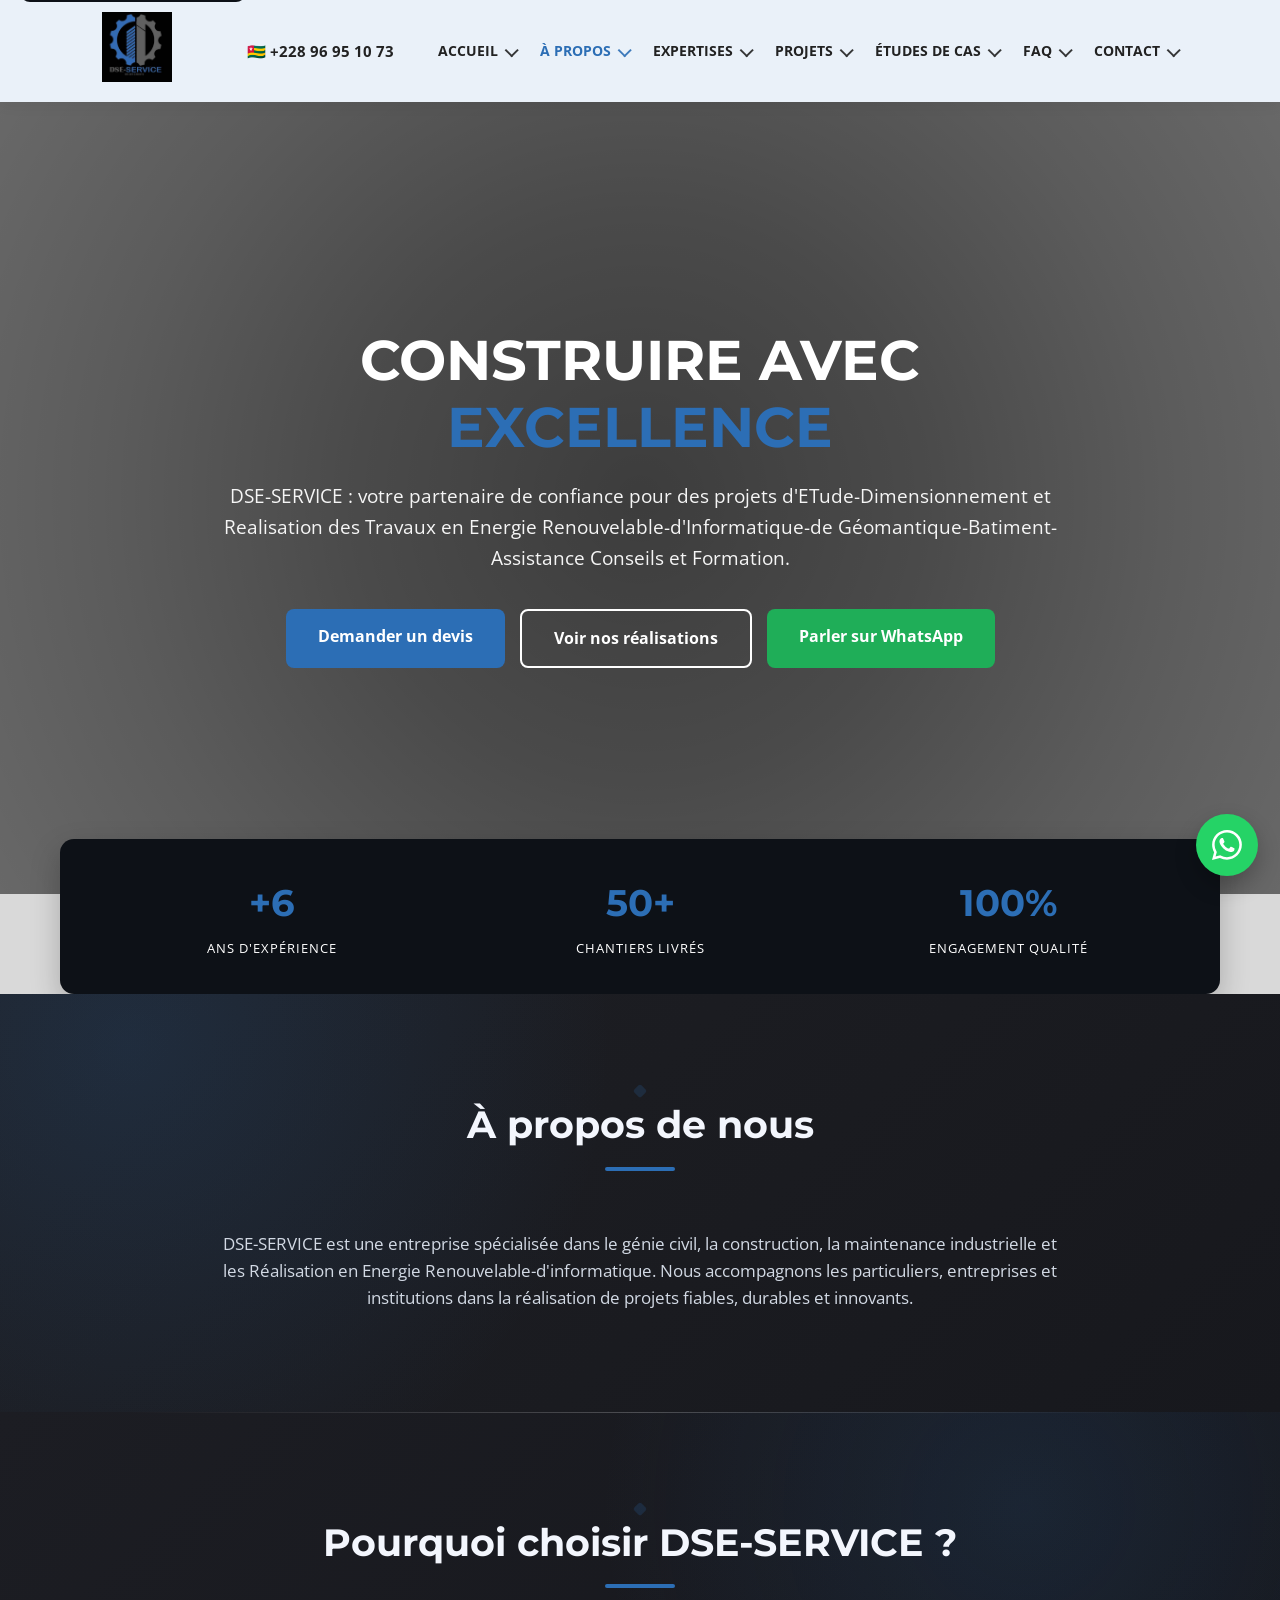
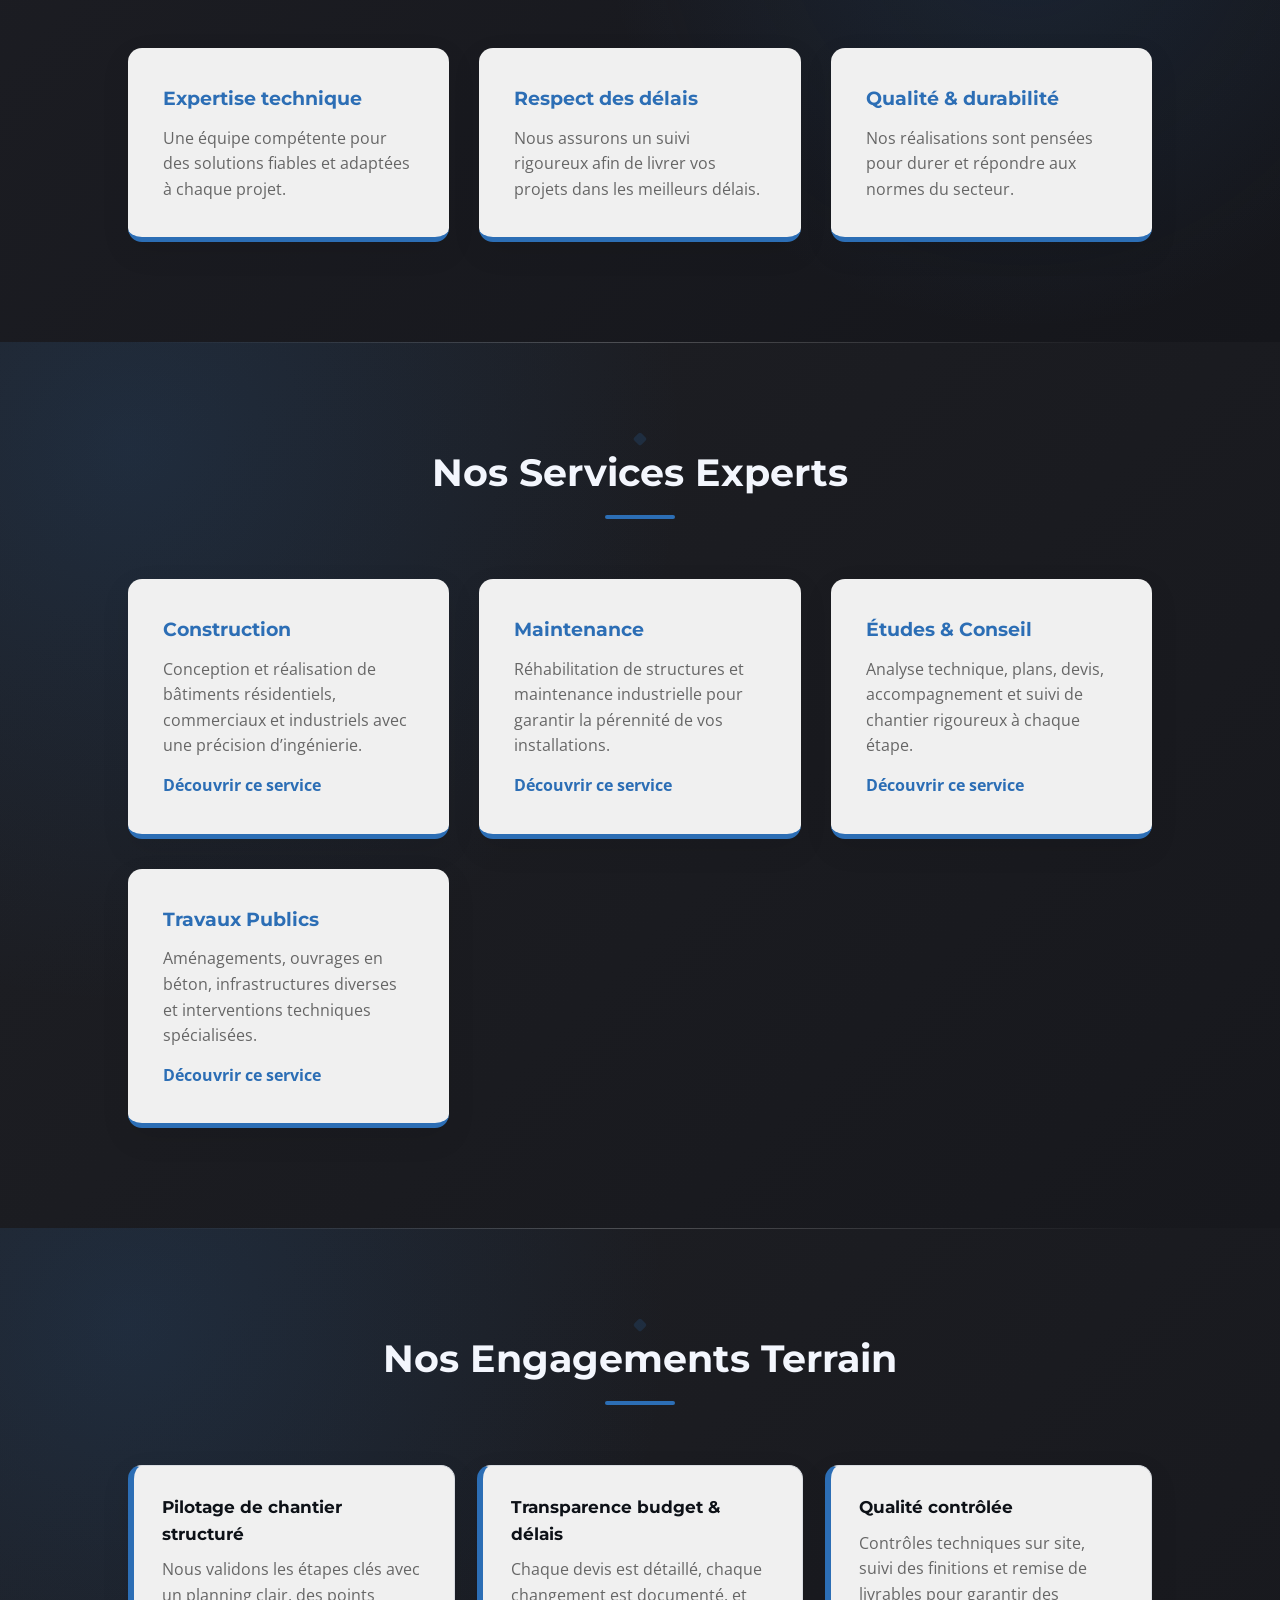
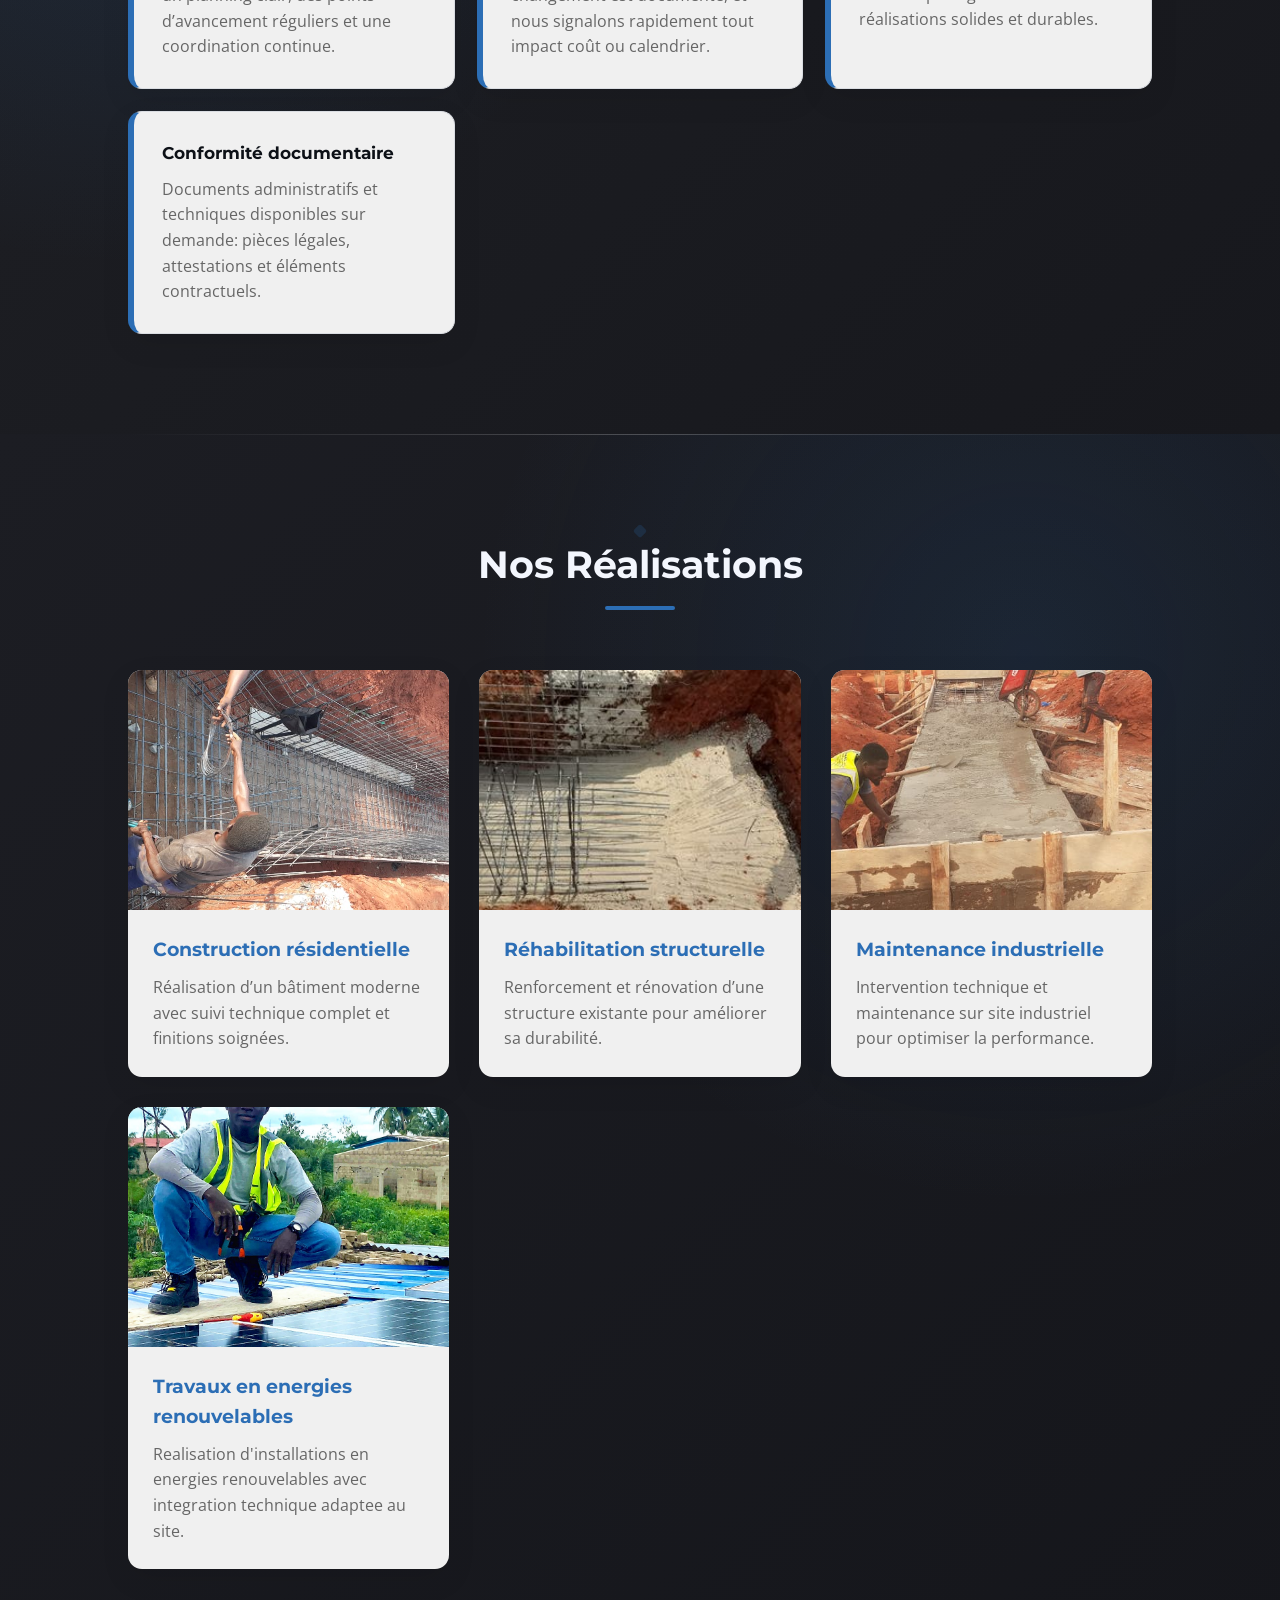
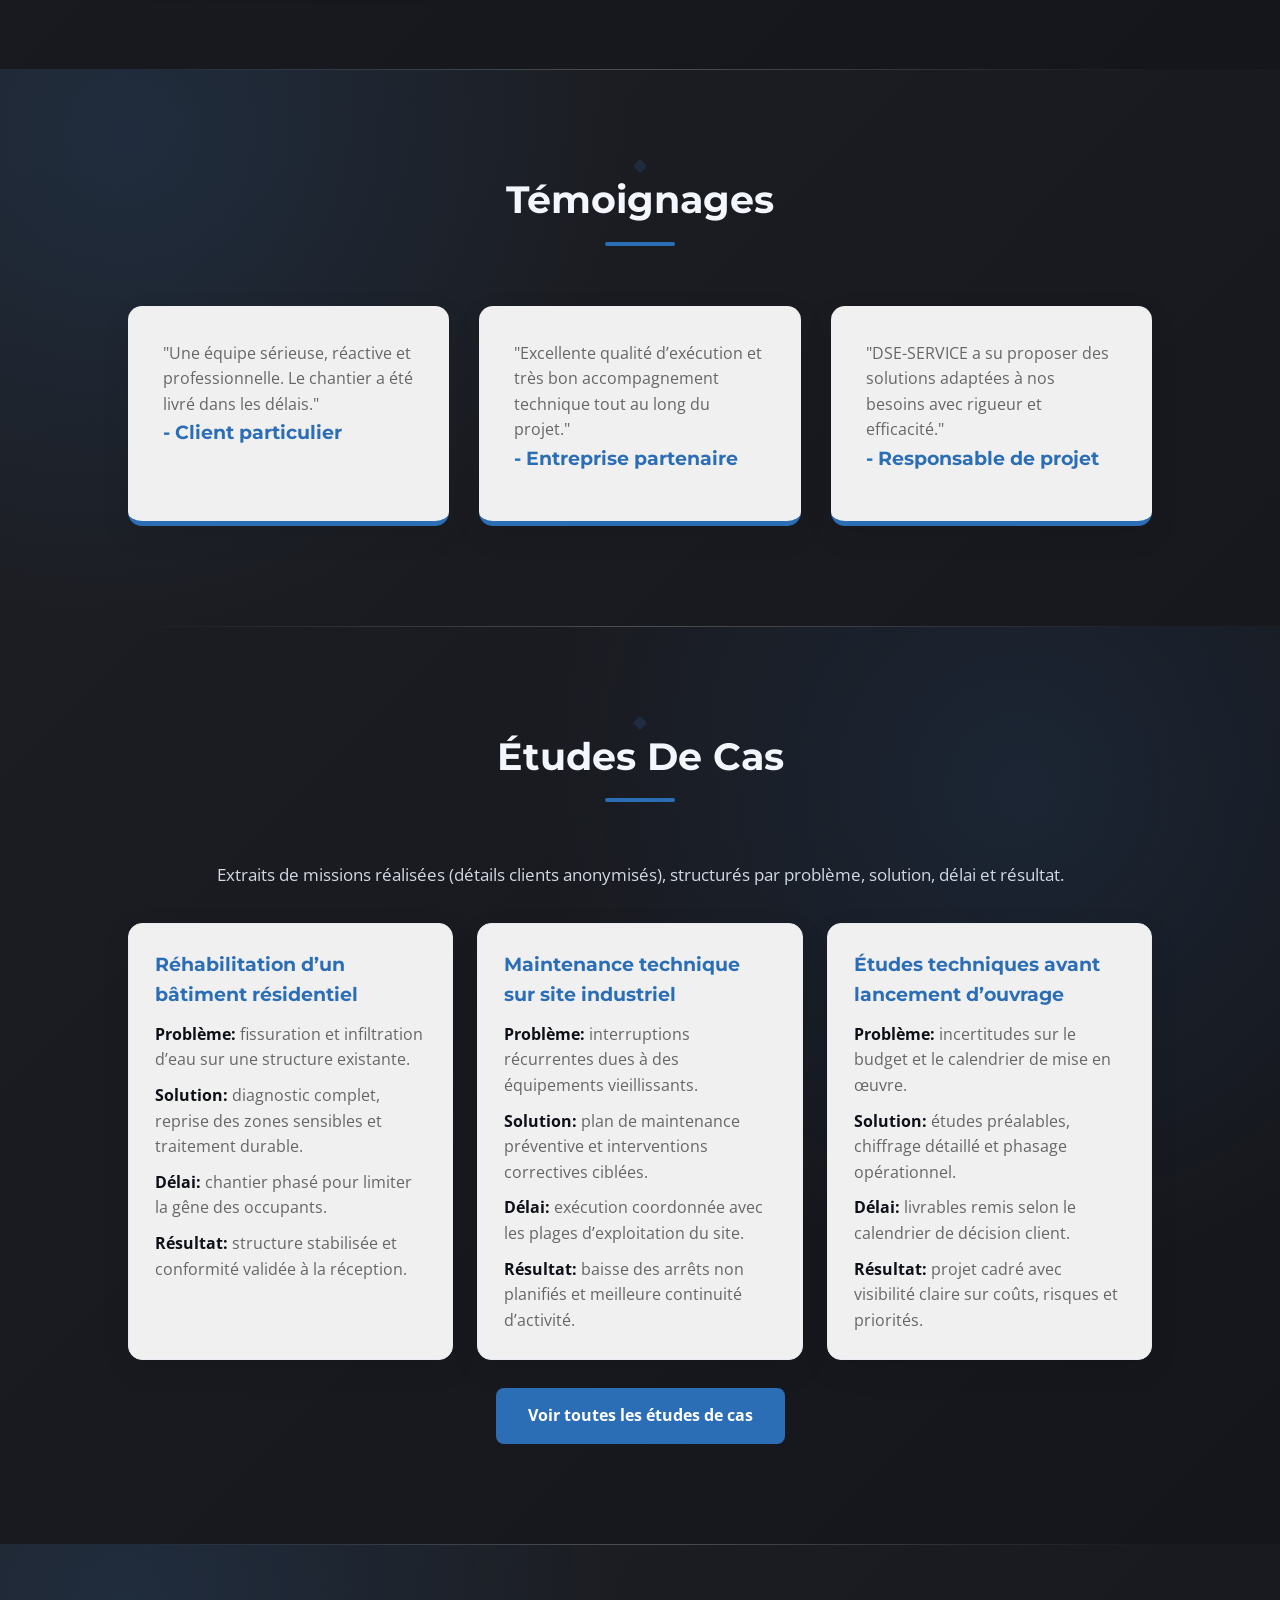
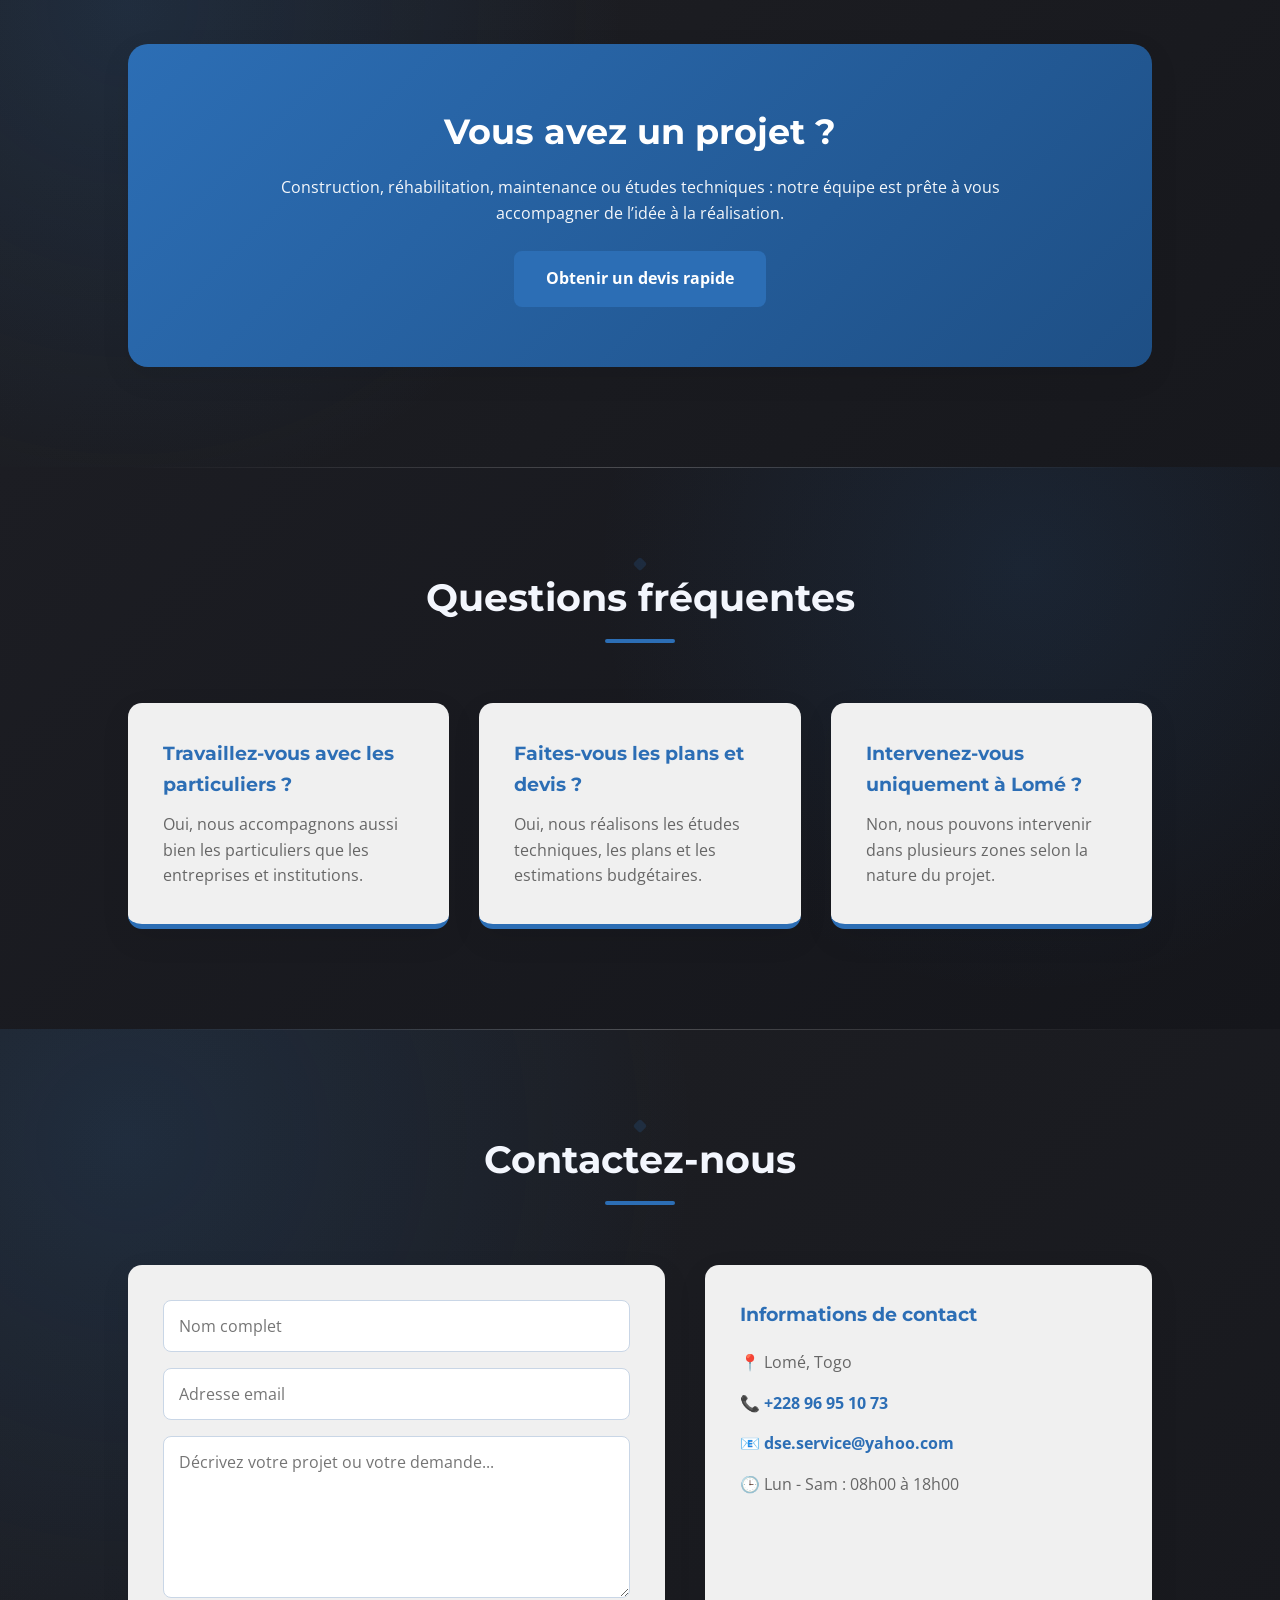
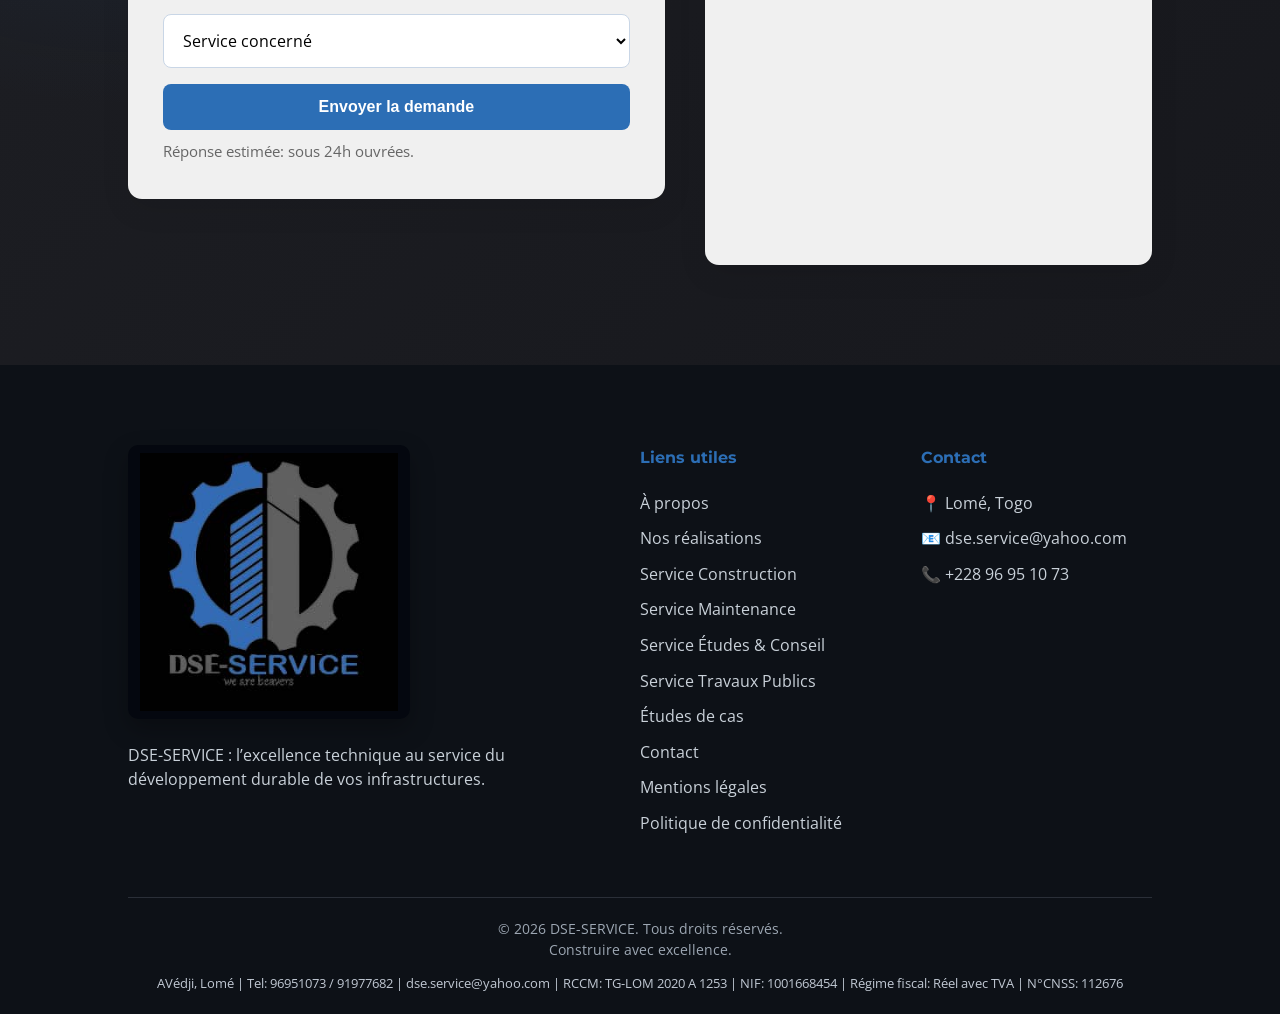
==== index.html @ a47e8629 "Mise à jour du site DSE-SERVICE" ====
<!DOCTYPE html>
<html lang="fr-FR">
<head>
    <meta charset="UTF-8" />
    <meta name="viewport" content="width=device-width, initial-scale=1.0" />
    <meta name="description" content="DSE-SERVICE : spécialiste en génie civil, construction, maintenance industrielle et études techniques au Togo." />
    <meta name="keywords" content="construction Togo, génie civil Lomé, bâtiment Togo, entreprise BTP Lomé, maintenance industrielle Togo, études techniques Togo" />
    <meta name="author" content="DSE-SERVICE" />
    <meta name="theme-color" content="#2c6eb5" />
    <meta name="robots" content="index, follow" />

    <!-- Open Graph -->
    <meta property="og:type" content="website" />
    <meta property="og:title" content="DSE-SERVICE | Construction & Génie Civil" />
    <meta property="og:description" content="DSE-SERVICE : expert en génie civil, construction et maintenance industrielle au Togo." />
    <meta property="og:image" content="https://www.dse-service.com/images/dse-service-og-image.jpg" />
    <meta property="og:url" content="https://www.dse-service.com/" />
    <meta property="og:locale" content="fr_FR" />
    <meta property="og:site_name" content="DSE-SERVICE" />

    <link rel="canonical" href="https://www.dse-service.com/" />
    <title>DSE-SERVICE | Construction & Génie Civil</title>

    <link rel="icon" type="image/png" href="logo.png" />
    <link rel="apple-touch-icon" href="logo.png" />

    <link rel="preconnect" href="https://fonts.googleapis.com" />
    <link rel="preconnect" href="https://fonts.gstatic.com" crossorigin />
    <link href="https://fonts.googleapis.com/css2?family=Montserrat:wght@400;700;800&family=Open+Sans:wght@400;600;700&display=swap" rel="stylesheet" />

    <link rel="stylesheet" href="style.css" />

    <!-- Données structurées SEO -->
    <script type="application/ld+json">
    {
      "@context": "https://schema.org",
      "@type": "LocalBusiness",
      "name": "DSE-SERVICE",
      "image": "https://www.dse-service.com/images/dse-service-og-image.jpg",
      "url": "https://www.dse-service.com/",
      "telephone": "+22896951073",
      "email": "dse.service@yahoo.com",
      "sameAs": [
        "https://wa.me/22896951073",
        "https://www.google.com/maps?q=Lom%C3%A9"
      ],
      "openingHoursSpecification": [
        {
          "@type": "OpeningHoursSpecification",
          "dayOfWeek": ["Monday", "Tuesday", "Wednesday", "Thursday", "Friday", "Saturday"],
          "opens": "08:00",
          "closes": "18:00"
        }
      ],
      "address": {
        "@type": "PostalAddress",
        "streetAddress": "Lomé, Togo",
        "addressLocality": "Lomé",
        "addressCountry": "TG"
      },
      "description": "Entreprise spécialisée en génie civil, construction, maintenance industrielle et études techniques au Togo."
    }
    </script>
    <script type="application/ld+json">
    {
      "@context": "https://schema.org",
      "@type": "FAQPage",
      "mainEntity": [
        {
          "@type": "Question",
          "name": "Travaillez-vous avec les particuliers ?",
          "acceptedAnswer": {
            "@type": "Answer",
            "text": "Oui, nous accompagnons aussi bien les particuliers que les entreprises et institutions."
          }
        },
        {
          "@type": "Question",
          "name": "Faites-vous les plans et devis ?",
          "acceptedAnswer": {
            "@type": "Answer",
            "text": "Oui, nous réalisons les études techniques, les plans et les estimations budgétaires."
          }
        },
        {
          "@type": "Question",
          "name": "Intervenez-vous uniquement à Lomé ?",
          "acceptedAnswer": {
            "@type": "Answer",
            "text": "Non, nous pouvons intervenir dans plusieurs zones selon la nature du projet."
          }
        }
      ]
    }
    </script>
</head>
<body>
<a class="skip-link" href="#contenu-principal">Aller au contenu principal</a>
<div id="page">

    <header id="masthead">
        <div class="logo-container">
            <a href="#accueil" class="logo-link" aria-label="Retour à l'accueil DSE-SERVICE">
                <img src="logo.png" alt="Logo DSE-SERVICE" width="295" height="295" decoding="async" />
            </a>
        </div>

        <div class="header-right">
            <a href="tel:+22896951073" class="header-phone" aria-label="Appeler DSE-SERVICE">
                🇹🇬 +228 96 95 10 73
            </a>

            <button class="menu-toggle" aria-label="Ouvrir le menu" aria-haspopup="true" aria-expanded="false" aria-controls="main-navigation">☰</button>

            <nav id="main-navigation" class="main-navigation" aria-label="Navigation principale">
                <a href="#accueil">Accueil</a>
                <a href="#apropos">À propos</a>
                <a href="#expertises">Expertises</a>
                <a href="#projets">Projets</a>
                <a href="#etudes-cas">Études de cas</a>
                <a href="#faq">FAQ</a>
                <a href="#contact">Contact</a>
            </nav>
        </div>
    </header>

    <main id="contenu-principal">
        <section class="hero" id="accueil">
            <div class="hero-content fade-in">
                <h1>Construire avec <span>excellence</span></h1>
                <p>
                    DSE-SERVICE : votre partenaire de confiance pour des projets d'ETude-Dimensionnement et Realisation des Travaux
                    en Energie Renouvelable-d'Informatique-de Géomantique-Batiment-Assistance Conseils et Formation.
                    
                </p>

                <div class="hero-buttons">
                    <a href="#contact" class="btn-cta">Demander un devis</a>
                    <a href="#projets" class="btn-cta btn-secondary">Voir nos réalisations</a>
                    <a href="https://wa.me/22896951073?text=Bonjour%20DSE-SERVICE%2C%20je%20souhaite%20demander%20un%20devis%20pour%20mon%20projet." class="btn-cta btn-cta-whatsapp" target="_blank" rel="noopener noreferrer">Parler sur WhatsApp</a>
                </div>
            </div>
        </section>

        <div class="stats-bar fade-in">
            <div class="stat-item">
                <h3>+6</h3>
                <p>Ans d'expérience</p>
            </div>
            <div class="stat-item">
                <h3>50+</h3>
                <p>Chantiers livrés</p>
            </div>
            <div class="stat-item">
                <h3>100%</h3>
                <p>Engagement qualité</p>
            </div>
        </div>

        <section class="section-padding fade-in" id="apropos">
            <div class="section-title">
                <h2>À propos de nous</h2>
            </div>
            <p class="section-subtext">
                DSE-SERVICE est une entreprise spécialisée dans le génie civil,
                la construction, la maintenance industrielle et les Réalisation en Energie Renouvelable-d'informatique.
                Nous accompagnons les particuliers, entreprises et institutions dans la
                réalisation de projets fiables, durables et innovants.
            </p>
        </section>

        <section class="section-padding bg-light fade-in" id="pourquoi-nous">
            <div class="section-title">
                <h2>Pourquoi choisir DSE-SERVICE ?</h2>
            </div>

            <div class="services-grid">
                <div class="service-card">
                    <h3>Expertise technique</h3>
                    <p>Une équipe compétente pour des solutions fiables et adaptées à chaque projet.</p>
                </div>

                <div class="service-card">
                    <h3>Respect des délais</h3>
                    <p>Nous assurons un suivi rigoureux afin de livrer vos projets dans les meilleurs délais.</p>
                </div>

                <div class="service-card">
                    <h3>Qualité & durabilité</h3>
                    <p>Nos réalisations sont pensées pour durer et répondre aux normes du secteur.</p>
                </div>
            </div>
        </section>

        <section class="section-padding fade-in" id="expertises">
            <div class="section-title">
                <h2>Nos Services Experts</h2>
            </div>

            <div class="services-grid">
                <div class="service-card">
                    <h3>Construction</h3>
                    <p>Conception et réalisation de bâtiments résidentiels, commerciaux et industriels avec une précision d’ingénierie.</p>
                    <a href="service-construction.html" class="service-link">Découvrir ce service</a>
                </div>

                <div class="service-card">
                    <h3>Maintenance</h3>
                    <p>Réhabilitation de structures et maintenance industrielle pour garantir la pérennité de vos installations.</p>
                    <a href="service-maintenance.html" class="service-link">Découvrir ce service</a>
                </div>

                <div class="service-card">
                    <h3>Études & Conseil</h3>
                    <p>Analyse technique, plans, devis, accompagnement et suivi de chantier rigoureux à chaque étape.</p>
                    <a href="service-etudes-conseil.html" class="service-link">Découvrir ce service</a>
                </div>

                <div class="service-card">
                    <h3>Travaux Publics</h3>
                    <p>Aménagements, ouvrages en béton, infrastructures diverses et interventions techniques spécialisées.</p>
                    <a href="service-travaux-publics.html" class="service-link">Découvrir ce service</a>
                </div>
            </div>
        </section>

        <section class="section-padding fade-in" id="engagements">
            <div class="section-title">
                <h2>Nos Engagements Terrain</h2>
            </div>

            <div class="trust-grid">
                <article class="trust-item">
                    <h3>Pilotage de chantier structuré</h3>
                    <p>Nous validons les étapes clés avec un planning clair, des points d’avancement réguliers et une coordination continue.</p>
                </article>

                <article class="trust-item">
                    <h3>Transparence budget & délais</h3>
                    <p>Chaque devis est détaillé, chaque changement est documenté, et nous signalons rapidement tout impact coût ou calendrier.</p>
                </article>

                <article class="trust-item">
                    <h3>Qualité contrôlée</h3>
                    <p>Contrôles techniques sur site, suivi des finitions et remise de livrables pour garantir des réalisations solides et durables.</p>
                </article>

                <article class="trust-item">
                    <h3>Conformité documentaire</h3>
                    <p>Documents administratifs et techniques disponibles sur demande: pièces légales, attestations et éléments contractuels.</p>
                </article>
            </div>
        </section>

        <section class="section-padding bg-light fade-in" id="projets">
            <div class="section-title">
                <h2>Nos Réalisations</h2>
            </div>

            <div class="projets-grid">
                <div class="project-card">
                    <img src="images/projet1-320.jpg" srcset="images/projet1-320.jpg 320w, images/projet1-477.jpg 477w" sizes="(max-width: 768px) 94vw, (max-width: 1200px) 45vw, 360px" alt="Projet de construction résidentielle" loading="lazy" decoding="async" width="477" height="1032" />
                    <div class="project-content">
                        <h3>Construction résidentielle</h3>
                        <p>Réalisation d’un bâtiment moderne avec suivi technique complet et finitions soignées.</p>
                    </div>
                </div>

                <div class="project-card">
                    <img src="images/projet2-480.jpg" srcset="images/projet2-480.jpg 480w, images/projet2-960.jpg 960w, images/projet2.jpg 1032w" sizes="(max-width: 768px) 94vw, (max-width: 1200px) 45vw, 360px" alt="Projet de réhabilitation structurelle" loading="lazy" decoding="async" width="1032" height="477" />
                    <div class="project-content">
                        <h3>Réhabilitation structurelle</h3>
                        <p>Renforcement et rénovation d’une structure existante pour améliorer sa durabilité.</p>
                    </div>
                </div>

                <div class="project-card">
                    <img src="images/projet3-320.jpg" srcset="images/projet3-320.jpg 320w, images/projet3-477.jpg 477w" sizes="(max-width: 768px) 94vw, (max-width: 1200px) 45vw, 360px" alt="Projet de maintenance industrielle" loading="lazy" decoding="async" width="477" height="1032" />
                    <div class="project-content">
                        <h3>Maintenance industrielle</h3>
                        <p>Intervention technique et maintenance sur site industriel pour optimiser la performance.</p>
                    </div>
                </div>

                <div class="project-card">
                    <img src="images/projet4.jpg" alt="Projet de travaux en energies renouvelables" loading="lazy" decoding="async" />
                    <div class="project-content">
                        <h3>Travaux en energies renouvelables</h3>
                        <p>Realisation d'installations en energies renouvelables avec integration technique adaptee au site.</p>
                    </div>
                </div>
            </div>
        </section>

        <section class="section-padding fade-in" id="temoignages">
            <div class="section-title">
                <h2>Témoignages</h2>
            </div>

            <div class="testimonials-grid">
                <div class="service-card">
                    <p>"Une équipe sérieuse, réactive et professionnelle. Le chantier a été livré dans les délais."</p>
                    <h3>- Client particulier</h3>
                </div>

                <div class="service-card">
                    <p>"Excellente qualité d’exécution et très bon accompagnement technique tout au long du projet."</p>
                    <h3>- Entreprise partenaire</h3>
                </div>

                <div class="service-card">
                    <p>"DSE-SERVICE a su proposer des solutions adaptées à nos besoins avec rigueur et efficacité."</p>
                    <h3>- Responsable de projet</h3>
                </div>
            </div>
        </section>

        <section class="section-padding bg-light fade-in" id="etudes-cas">
            <div class="section-title">
                <h2>Études De Cas</h2>
            </div>
            <p class="section-subtext">
                Extraits de missions réalisées (détails clients anonymisés), structurés par problème, solution, délai et résultat.
            </p>

            <div class="proof-grid" style="margin-top:34px;">
                <article class="proof-card">
                    <h3>Réhabilitation d’un bâtiment résidentiel</h3>
                    <div class="proof-meta">
                        <p><strong>Problème:</strong> fissuration et infiltration d’eau sur une structure existante.</p>
                        <p><strong>Solution:</strong> diagnostic complet, reprise des zones sensibles et traitement durable.</p>
                        <p><strong>Délai:</strong> chantier phasé pour limiter la gêne des occupants.</p>
                        <p><strong>Résultat:</strong> structure stabilisée et conformité validée à la réception.</p>
                    </div>
                </article>

                <article class="proof-card">
                    <h3>Maintenance technique sur site industriel</h3>
                    <div class="proof-meta">
                        <p><strong>Problème:</strong> interruptions récurrentes dues à des équipements vieillissants.</p>
                        <p><strong>Solution:</strong> plan de maintenance préventive et interventions correctives ciblées.</p>
                        <p><strong>Délai:</strong> exécution coordonnée avec les plages d’exploitation du site.</p>
                        <p><strong>Résultat:</strong> baisse des arrêts non planifiés et meilleure continuité d’activité.</p>
                    </div>
                </article>

                <article class="proof-card">
                    <h3>Études techniques avant lancement d’ouvrage</h3>
                    <div class="proof-meta">
                        <p><strong>Problème:</strong> incertitudes sur le budget et le calendrier de mise en œuvre.</p>
                        <p><strong>Solution:</strong> études préalables, chiffrage détaillé et phasage opérationnel.</p>
                        <p><strong>Délai:</strong> livrables remis selon le calendrier de décision client.</p>
                        <p><strong>Résultat:</strong> projet cadré avec visibilité claire sur coûts, risques et priorités.</p>
                    </div>
                </article>
            </div>

            <p style="text-align:center;margin-top:28px;">
                <a href="etudes-de-cas.html" class="btn-cta">Voir toutes les études de cas</a>
            </p>
        </section>

        <section class="section-padding fade-in">
            <div class="cta-band">
                <h2>Vous avez un projet ?</h2>
                <p>
                    Construction, réhabilitation, maintenance ou études techniques :
                    notre équipe est prête à vous accompagner de l’idée à la réalisation.
                </p>
                <a href="#contact" class="btn-cta">Obtenir un devis rapide</a>
            </div>
        </section>

        <section class="section-padding bg-light fade-in" id="faq">
            <div class="section-title">
                <h2>Questions fréquentes</h2>
            </div>

            <div class="faq-grid">
                <div class="service-card">
                    <h3>Travaillez-vous avec les particuliers ?</h3>
                    <p>Oui, nous accompagnons aussi bien les particuliers que les entreprises et institutions.</p>
                </div>

                <div class="service-card">
                    <h3>Faites-vous les plans et devis ?</h3>
                    <p>Oui, nous réalisons les études techniques, les plans et les estimations budgétaires.</p>
                </div>

                <div class="service-card">
                    <h3>Intervenez-vous uniquement à Lomé ?</h3>
                    <p>Non, nous pouvons intervenir dans plusieurs zones selon la nature du projet.</p>
                </div>
            </div>
        </section>

        <section class="section-padding fade-in" id="contact">
            <div class="section-title">
                <h2>Contactez-nous</h2>
            </div>

            <div class="contact-wrapper">
                <form class="contact-form" action="https://formspree.io/f/mqegovqg" method="POST" id="contact-form">
                    <label for="name" class="sr-only">Nom complet</label>
                    <input id="name" name="name" type="text" placeholder="Nom complet" autocomplete="name" aria-describedby="form-error form-status" required />
                    <label for="email" class="sr-only">Adresse email</label>
                    <input id="email" name="email" type="email" placeholder="Adresse email" autocomplete="email" aria-describedby="form-error form-status" required />
                    <label for="message" class="sr-only">Décrivez votre projet</label>
                    <textarea id="message" name="message" rows="6" placeholder="Décrivez votre projet ou votre demande..." aria-describedby="form-error form-status" required></textarea>
                    <label for="service" class="sr-only">Service concerné</label>
                    <select id="service" name="service" aria-describedby="form-error form-status" required>
                        <option value="" selected disabled>Service concerné</option>
                        <option value="construction">Construction</option>
                        <option value="maintenance">Maintenance</option>
                        <option value="etudes-conseil">Études & Conseil</option>
                        <option value="travaux-publics">Travaux Publics</option>
                        <option value="autre">Autre</option>
                    </select>

                    <input type="hidden" name="_subject" value="Nouvelle demande depuis DSE-SERVICE" />
                    <input type="hidden" name="_next" value="https://www.dse-service.com/merci.html" />
                    <input type="hidden" name="lead_source" value="website-dse-service" />
                    <input id="website" name="website" type="text" placeholder="Votre site web" class="hidden" autocomplete="off" />

                    <p id="form-error" class="contact-feedback is-error" role="alert" hidden>
                        Veuillez remplir correctement tous les champs.
                    </p>
                    <p id="form-status" class="contact-feedback is-success" role="status" aria-live="polite" hidden></p>

                    <button type="submit" id="contact-submit">Envoyer la demande</button>
                    <p class="form-note">Réponse estimée: sous 24h ouvrées.</p>
                </form>

                <div class="contact-info-box">
                    <h3>Informations de contact</h3>
                    <p>📍 Lomé, Togo</p>
                    <p>📞 <a href="tel:+22896951073">+228 96 95 10 73</a></p>
                    <p>📧 <a href="mailto:dse.service@yahoo.com">dse.service@yahoo.com</a></p>
                    <p>🕒 Lun - Sam : 08h00 à 18h00</p>

                    <div class="map-box">
                        <iframe
                            id="contact-map"
                            src="https://www.google.com/maps?q=Lomé&output=embed"
                            width="100%"
                            height="300"
                            title="Carte de localisation de DSE-SERVICE à Lomé"
                            style="border:0;"
                            loading="lazy"
                            allowfullscreen=""
                            referrerpolicy="no-referrer-when-downgrade">
                        </iframe>
                    </div>
                </div>
            </div>
        </section>

        <a href="#accueil" class="back-to-top" aria-label="Retour en haut" aria-hidden="true">↑</a>

        <a href="https://wa.me/22896951073?text=Bonjour%20DSE-SERVICE%2C%20je%20souhaite%20demander%20un%20devis%20pour%20mon%20projet." class="whatsapp" target="_blank" rel="noopener noreferrer" aria-label="Contact WhatsApp">
            <img src="images/whatsapp-icon.svg" alt="WhatsApp" width="35" height="35" loading="lazy" decoding="async" />
        </a>
    </main>

    <footer id="colophon">
        <div class="footer-content">
            <div class="footer-logo">
                <img src="logo.png" alt="Logo DSE-SERVICE" width="295" height="295" loading="lazy" decoding="async" />
                <p>DSE-SERVICE : l’excellence technique au service du développement durable de vos infrastructures.</p>
            </div>

            <div class="footer-nav">
                <h4>Liens utiles</h4>
                <a href="#apropos">À propos</a>
                <a href="#projets">Nos réalisations</a>
                <a href="service-construction.html">Service Construction</a>
                <a href="service-maintenance.html">Service Maintenance</a>
                <a href="service-etudes-conseil.html">Service Études & Conseil</a>
                <a href="service-travaux-publics.html">Service Travaux Publics</a>
                <a href="etudes-de-cas.html">Études de cas</a>
                <a href="#contact">Contact</a>
                <a href="mentions-legales.html">Mentions légales</a>
                <a href="politique-confidentialite.html">Politique de confidentialité</a>
            </div>

            <div class="footer-contact">
                <h4>Contact</h4>
                <p>📍 Lomé, Togo</p>
                <p>📧 dse.service@yahoo.com</p>
                <p>📞 +228 96 95 10 73</p>
            </div>
        </div>

        <div class="footer-bottom">
            <p>&copy; 2026 DSE-SERVICE. Tous droits réservés. <br>Construire avec excellence.</p>
            <p class="footer-regulatory">
                AVédji, Lomé | Tel: 96951073 / 91977682 | dse.service@yahoo.com | RCCM: TG-LOM 2020 A 1253 | NIF: 1001668454 | Régime fiscal: Réel avec TVA | N°CNSS: 112676
            </p>
        </div>
    </footer>
</div>

<script src="analytics-config.js"></script>
<script src="script.js"></script>
</body>
</html>
---- style.css ----
:root {
    --primary-blue: #2c6eb5;
    --logo-grey: #6d6e71;
    --dark-bg: #0d1117;
    --light-bg: #f8f9fa;
    --surface-bg: #1e1f24;
    --surface-bg-alt: #17181d;
    --surface-card: #f0f0f0;
    --surface-line: rgba(255, 255, 255, 0.06);
    --surface-accent: rgba(44, 110, 181, 0.18);
    --section-heading: #f3f6fd;
    --section-text: #d2d9e4;
    --white: #ffffff;
    --text-dark: #222;
    --text-light: #666;
    --shadow: 0 10px 30px rgba(0,0,0,0.08);
    --radius: 14px;
    --transition: all 0.3s ease-in-out;
}

* {
    margin: 0;
    padding: 0;
    box-sizing: border-box;
}

html {
    scroll-behavior: smooth;
}

body {
    font-family: 'Open Sans', sans-serif;
    line-height: 1.6;
    color: var(--text-dark);
    background: #d9d9d9;
}

.skip-link {
    position: absolute;
    top: -48px;
    left: 20px;
    background: var(--dark-bg);
    color: var(--white);
    padding: 12px 16px;
    border-radius: 10px;
    z-index: 2000;
    transition: top 0.2s ease;
}

.skip-link:focus {
    top: 20px;
}

h1, h2, h3, h4 {
    font-family: 'Montserrat', sans-serif;
    font-weight: 700;
}

img {
    max-width: 100%;
    display: block;
}

a {
    text-decoration: none;
}

.hidden {
    display: none;
}

#page {
    display: flex;
    flex-direction: column;
}

a:focus,
button:focus,
input:focus,
textarea:focus {
    outline: 3px solid var(--primary-blue);
    outline-offset: 2px;
}

a:focus:not(:focus-visible),
button:focus:not(:focus-visible),
input:focus:not(:focus-visible),
textarea:focus:not(:focus-visible) {
    outline: none;
}

.sr-only {
    position: absolute;
    width: 1px;
    height: 1px;
    padding: 0;
    margin: -1px;
    overflow: hidden;
    clip: rect(0, 0, 0, 0);
    white-space: nowrap;
    border: 0;
}

/* HEADER */
#masthead {
    background: rgba(235, 242, 250, 0.96);
    backdrop-filter: blur(10px);
    padding: 12px 8%;
    display: flex;
    justify-content: space-between;
    align-items: center;
    position: sticky;
    top: 0;
    z-index: 1000;
    box-shadow: 0 2px 15px rgba(0,0,0,0.06);
}

.logo-container img {
    height: 70px;
    width: auto;
}

.logo-link {
    display: inline-block;
}

.header-right {
    display: flex;
    align-items: center;
    gap: 20px;
}

.header-phone {
    color: var(--text-dark);
    font-weight: 700;
    font-size: 0.95rem;
}

.main-navigation {
    display: flex;
    align-items: center;
}

.main-navigation a {
    color: var(--text-dark);
    margin-left: 24px;
    font-weight: 700;
    font-size: 0.85rem;
    text-transform: uppercase;
    transition: var(--transition);
    display: inline-flex;
    align-items: center;
    gap: 8px;
}

.main-navigation a::after {
    content: '';
    width: 8px;
    height: 8px;
    border-right: 2px solid currentColor;
    border-bottom: 2px solid currentColor;
    transform: rotate(45deg) translateY(-1px);
    transform-origin: center;
    opacity: 0.9;
}

.main-navigation a:hover {
    color: var(--primary-blue);
}

.main-navigation a[aria-current="page"] {
    color: var(--primary-blue);
}

.menu-toggle {
    display: none;
    background: none;
    border: 2px solid var(--dark-bg);
    color: var(--dark-bg);
    font-size: 1.5rem;
    border-radius: 8px;
    padding: 8px 12px;
    cursor: pointer;
}

.main-navigation.open {
    display: flex;
    flex-direction: column;
    padding-top: 20px;
}

.main-navigation.open a {
    margin: 10px 0;
}

/* HERO */
.hero {
    background:
        radial-gradient(circle at center, rgba(0,0,0,0.72) 0%, rgba(0,0,0,0.66) 38%, rgba(0,0,0,0.58) 70%, rgba(0,0,0,0.52) 100%),
        url('https://images.unsplash.com/photo-1541888946425-d81bb19240f5?auto=format&fit=crop&q=80&w=1920');
    background-size: cover;
    background-position: center center;
    min-height: 88vh;
    display: flex;
    align-items: center;
    justify-content: center;
    text-align: center;
    color: var(--white);
    padding: 0 10%;
}

.hero-content {
    max-width: 900px;
}

.hero-content h1 {
    font-size: 3.5rem;
    margin-bottom: 20px;
    text-transform: uppercase;
    line-height: 1.2;
}

.hero-content h1 span {
    color: var(--primary-blue);
}

.hero-content p {
    font-size: 1.2rem;
    margin-bottom: 35px;
    opacity: 0.95;
}

.hero-buttons {
    display: flex;
    justify-content: center;
    gap: 15px;
    flex-wrap: wrap;
}

.btn-cta {
    background: var(--primary-blue);
    color: var(--white);
    padding: 15px 32px;
    border-radius: 8px;
    font-weight: 700;
    transition: var(--transition);
    display: inline-block;
    border: none;
    cursor: pointer;
}

.btn-cta:hover {
    background: var(--logo-grey);
    transform: translateY(-3px);
}

.btn-secondary {
    background: transparent;
    border: 2px solid var(--white);
    color: var(--white);
}

.btn-secondary:hover {
    background: var(--white);
    color: var(--dark-bg);
}

.btn-cta-whatsapp {
    background: #1fae58;
}

.btn-cta-whatsapp:hover {
    background: #168345;
}

/* STATS */
.stats-bar {
    background: var(--dark-bg);
    color: var(--white);
    display: grid;
    grid-template-columns: repeat(3, minmax(0, 1fr));
    justify-items: center;
    align-items: center;
    gap: 24px;
    padding: 35px 40px;
    margin: -55px auto 0;
    width: min(1160px, 92%);
    border-radius: 14px;
    box-shadow: 0 12px 30px rgba(0,0,0,0.22);
    z-index: 2;
}

.stat-item {
    text-align: center;
    width: 100%;
}

.stat-item h3 {
    font-size: 2.3rem;
    color: var(--primary-blue);
    margin-bottom: 6px;
}

.stat-item p {
    text-transform: uppercase;
    font-size: 0.82rem;
    letter-spacing: 1px;
}

/* GLOBAL SECTIONS */
.section-padding {
    padding: 100px 10%;
    position: relative;
    isolation: isolate;
    background:
        linear-gradient(135deg, var(--surface-bg), var(--surface-bg-alt)),
        repeating-linear-gradient(145deg, var(--surface-line) 0 1px, rgba(255,255,255,0) 1px 20px);
}

.section-padding:not(.bg-light) {
    background:
        radial-gradient(circle at 10% 12%, var(--surface-accent) 0%, rgba(44,110,181,0) 40%),
        linear-gradient(135deg, var(--surface-bg), var(--surface-bg-alt)),
        repeating-linear-gradient(145deg, var(--surface-line) 0 1px, rgba(255,255,255,0) 1px 20px);
}

.section-padding:not(.bg-light) > * {
    position: relative;
    z-index: 1;
}

.section-padding + .section-padding::before {
    content: '';
    position: absolute;
    top: 0;
    left: 10%;
    width: 80%;
    height: 1px;
    background: linear-gradient(90deg, transparent, rgba(255,255,255,0.22), transparent);
    z-index: 2;
}

.section-title {
    text-align: center;
    margin-bottom: 60px;
}

.section-title h1,
.section-title h2 {
    color: var(--section-heading);
    font-size: 2.4rem;
    position: relative;
    display: inline-block;
    padding-bottom: 15px;
}

.section-title h1::before,
.section-title h2::before {
    content: '';
    position: absolute;
    top: -8px;
    left: 50%;
    width: 10px;
    height: 10px;
    border-radius: 2px;
    background: rgba(44,110,181,0.2);
    transform: translateX(-50%) rotate(45deg);
}

.section-title h1::after,
.section-title h2::after {
    content: '';
    background: var(--primary-blue);
    height: 4px;
    width: 70px;
    position: absolute;
    bottom: 0;
    left: 50%;
    transform: translateX(-50%);
    border-radius: 999px;
}

.section-subtext {
    max-width: 850px;
    margin: 0 auto;
    text-align: center;
    color: var(--section-text);
    font-size: 1.05rem;
}

.bg-light {
    background:
        radial-gradient(circle at 80% 18%, rgba(44,110,181,0.14) 0%, rgba(44,110,181,0) 38%),
        linear-gradient(135deg, #1c1d23, #15161b),
        repeating-linear-gradient(-35deg, rgba(255,255,255,0.05) 0 1px, rgba(255,255,255,0) 1px 18px);
}

/* GRID CARDS */
.services-grid,
.projets-grid,
.testimonials-grid,
.faq-grid {
    display: grid;
    grid-template-columns: repeat(auto-fit, minmax(280px, 1fr));
    gap: 30px;
}

.service-card {
    background: var(--surface-card);
    padding: 35px;
    border-radius: var(--radius);
    border-bottom: 5px solid var(--primary-blue);
    box-shadow: var(--shadow);
    transition: var(--transition);
}

.service-card:hover {
    transform: translateY(-10px);
    box-shadow: 0 18px 40px rgba(0,0,0,0.12);
}

.service-card h3 {
    color: var(--primary-blue);
    margin-bottom: 12px;
    font-size: 1.2rem;
}

.service-card p {
    color: var(--text-light);
}

.service-link {
    display: inline-block;
    margin-top: 14px;
    font-weight: 700;
    color: var(--primary-blue);
}

.service-link:hover {
    color: var(--dark-bg);
}

/* CASE STUDIES */
.proof-grid {
    display: grid;
    grid-template-columns: repeat(auto-fit, minmax(260px, 1fr));
    gap: 24px;
}

.proof-card {
    background: var(--surface-card);
    border-radius: var(--radius);
    box-shadow: var(--shadow);
    border: 1px solid #e6ebf1;
    padding: 26px;
}

.proof-card h3 {
    color: var(--primary-blue);
    margin-bottom: 12px;
}

.proof-meta {
    display: grid;
    gap: 10px;
    color: var(--text-light);
}

.proof-meta strong {
    color: var(--dark-bg);
}

/* TEAM */
.team-grid {
    display: grid;
    grid-template-columns: repeat(auto-fit, minmax(220px, 1fr));
    gap: 22px;
}

.team-card {
    background: var(--surface-card);
    border-radius: var(--radius);
    border: 1px solid #e6ebf1;
    box-shadow: var(--shadow);
    overflow: hidden;
}

.team-photo {
    width: 100%;
    aspect-ratio: 4 / 5;
    object-fit: cover;
    background: #eef3f8;
}

.team-content {
    padding: 18px 18px 20px;
}

.team-content h3 {
    color: var(--dark-bg);
    margin-bottom: 6px;
    font-size: 1rem;
}

.team-role {
    color: var(--primary-blue);
    font-weight: 700;
    margin-bottom: 6px;
    font-size: 0.92rem;
}

.team-note {
    color: var(--text-light);
    font-size: 0.9rem;
}

/* TRUST SECTION */
.trust-grid {
    display: grid;
    grid-template-columns: repeat(auto-fit, minmax(250px, 1fr));
    gap: 22px;
}

.trust-item {
    background: var(--surface-card);
    border: 1px solid #dadde2;
    border-left: 6px solid var(--primary-blue);
    border-radius: var(--radius);
    padding: 28px;
    box-shadow: var(--shadow);
}

.trust-item h3 {
    margin-bottom: 10px;
    color: var(--dark-bg);
    font-size: 1.05rem;
}

.trust-item p {
    color: var(--text-light);
}

/* PROJECTS */
.project-card {
    background: var(--surface-card);
    border-radius: var(--radius);
    overflow: hidden;
    box-shadow: var(--shadow);
    transition: var(--transition);
}

.project-card:hover {
    transform: translateY(-10px);
}

.project-card img {
    width: 100%;
    height: 240px;
    object-fit: cover;
}

.project-content {
    padding: 25px;
}

.project-content h3 {
    color: var(--primary-blue);
    margin-bottom: 10px;
}

.project-content p {
    color: var(--text-light);
}

/* CTA BAND */
.cta-band {
    background: linear-gradient(135deg, var(--primary-blue), #1e4f85);
    color: var(--white);
    text-align: center;
    border-radius: 20px;
    padding: 60px 30px;
    box-shadow: var(--shadow);
}

.cta-band h2 {
    font-size: 2.2rem;
    margin-bottom: 15px;
}

.cta-band p {
    max-width: 760px;
    margin: 0 auto 25px;
    opacity: 0.95;
}

.back-home-wrap {
    margin-top: 28px;
    text-align: center;
}

.back-home-link {
    display: inline-flex;
    align-items: center;
    justify-content: center;
    padding: 11px 22px;
    border-radius: 999px;
    border: 2px solid rgba(255, 255, 255, 0.9);
    background: rgba(255, 255, 255, 0.95);
    color: #0d1117;
    font-weight: 700;
    font-size: 0.98rem;
    box-shadow: 0 8px 22px rgba(0, 0, 0, 0.26);
    transition: transform 0.2s ease, box-shadow 0.2s ease, background-color 0.2s ease;
}

.back-home-link:hover {
    background: #ffffff;
    transform: translateY(-2px);
    box-shadow: 0 12px 24px rgba(0, 0, 0, 0.28);
}

.back-home-link:focus-visible {
    outline: 3px solid #ffffff;
    outline-offset: 3px;
}

/* CONTACT */
.contact-wrapper {
    display: grid;
    grid-template-columns: 1.2fr 1fr;
    gap: 40px;
    align-items: start;
}

.contact-form {
    background: var(--surface-card);
    padding: 35px;
    border-radius: var(--radius);
    box-shadow: var(--shadow);
    display: flex;
    flex-direction: column;
}

.contact-form input,
.contact-form select,
.contact-form textarea {
    margin-bottom: 16px;
    padding: 14px 15px;
    border: 1px solid #c9d6e6;
    background: #ffffff;
    border-radius: 8px;
    font-size: 1rem;
    font-family: inherit;
    transition: var(--transition);
}

.contact-form input:focus,
.contact-form select:focus,
.contact-form textarea:focus {
    outline: none;
    border-color: var(--primary-blue);
    box-shadow: 0 0 0 3px rgba(44,110,181,0.12);
}

.contact-form button {
    background: var(--primary-blue);
    color: var(--white);
    border: none;
    padding: 14px;
    border-radius: 8px;
    cursor: pointer;
    font-weight: 700;
    font-size: 1rem;
    transition: var(--transition);
}

.contact-form button:hover {
    background: var(--logo-grey);
}

.contact-form label {
    font-weight: 700;
    margin-bottom: 8px;
    color: var(--dark-bg);
}

.contact-form button:disabled {
    background: var(--logo-grey);
    cursor: wait;
    opacity: 0.85;
}

.contact-feedback {
    margin-bottom: 15px;
    padding: 12px 14px;
    border-radius: 10px;
    font-weight: 700;
}

.contact-feedback.is-error {
    color: #8b1e1e;
    background: #fdecec;
    border: 1px solid #f4b7b7;
}

.contact-feedback.is-success {
    color: #0d5d3f;
    background: #eaf8f1;
    border: 1px solid #b8e3cb;
}

.form-note {
    margin-top: 10px;
    color: var(--text-light);
    font-size: 0.92rem;
}

.contact-info-box {
    background: var(--surface-card);
    padding: 35px;
    border-radius: var(--radius);
    box-shadow: var(--shadow);
}

.contact-info-box h3 {
    margin-bottom: 20px;
    color: var(--primary-blue);
}

.contact-info-box p {
    margin-bottom: 15px;
    color: var(--text-light);
}

.contact-info-box a {
    color: var(--primary-blue);
    font-weight: 700;
}

.map-box {
    margin-top: 25px;
    overflow: hidden;
    border-radius: 12px;
}

/* FOOTER */
#colophon {
    background: var(--dark-bg);
    color: var(--white);
    padding: 80px 10% 20px;
}

.footer-content {
    display: grid;
    grid-template-columns: 2fr 1fr 1fr;
    gap: 50px;
    margin-bottom: 50px;
}

.footer-logo {
    display: flex;
    flex-direction: column;
    align-items: flex-start;
}

.footer-logo img {
    width: clamp(180px, 22vw, 340px);
    height: auto;
    object-fit: contain;
    margin-bottom: 24px;
    border-radius: 10px;
    background: rgba(2, 6, 13, 0.8);
    padding: 8px 12px;
    box-shadow: 0 10px 24px rgba(0,0,0,0.28);
}

.footer-logo p {
    max-width: 580px;
    line-height: 1.5;
}

.footer-content h4 {
    margin-bottom: 20px;
    color: var(--primary-blue);
}

.footer-content p,
.footer-content a {
    color: #c9d1d9;
    margin-bottom: 10px;
    display: block;
}

.footer-content a:hover {
    color: var(--white);
}

.footer-bottom {
    border-top: 1px solid #2a2f38;
    padding-top: 20px;
    text-align: center;
    font-size: 0.85rem;
    color: #9da7b3;
}

.footer-regulatory {
    margin-top: 12px;
    font-size: 0.8rem;
    line-height: 1.6;
    color: #c0c8d3;
    max-width: 1120px;
    margin-left: auto;
    margin-right: auto;
}

/* FLOATING BUTTONS */
.whatsapp {
    position: fixed;
    bottom: 24px;
    right: 22px;
    width: 62px;
    height: 62px;
    border-radius: 50%;
    display: flex;
    align-items: center;
    justify-content: center;
    background: #25d366;
    box-shadow: 0 10px 22px rgba(0,0,0,0.24);
    z-index: 1000;
    transition: transform 0.2s ease, box-shadow 0.2s ease, background-color 0.2s ease;
}

.whatsapp::before {
    content: none;
}

.whatsapp::after {
    content: none;
}

.whatsapp:hover {
    transform: translateY(-2px) scale(1.02);
    background: #24cb62;
    box-shadow: 0 13px 25px rgba(0,0,0,0.28);
}

.whatsapp img {
    width: 30px;
    height: 30px;
    position: relative;
    z-index: 2;
    background: transparent;
    padding: 0;
    box-shadow: none;
}

@media (max-width: 768px) {
    .whatsapp {
        width: 56px;
        height: 56px;
        right: 14px;
        bottom: 14px;
    }

    .whatsapp img {
        width: 26px;
        height: 26px;
    }
}

.back-to-top {
    position: fixed;
    bottom: 118px;
    right: 22px;
    background: #3579c6;
    color: var(--white);
    width: 72px;
    height: 72px;
    border-radius: 50%;
    display: flex;
    align-items: center;
    justify-content: center;
    font-size: 1.95rem;
    box-shadow: 0 10px 22px rgba(0,0,0,0.24);
    z-index: 999;
    opacity: 0;
    visibility: hidden;
    transform: translateY(12px);
    pointer-events: none;
    transition: opacity 0.25s ease, transform 0.25s ease, visibility 0.25s ease;
}

.back-to-top.is-visible {
    opacity: 1;
    visibility: visible;
    transform: translateY(0);
    pointer-events: auto;
}

@media (max-width: 768px) {
    .back-to-top {
        width: 62px;
        height: 62px;
        right: 14px;
        bottom: 90px;
        font-size: 1.7rem;
    }
}

/* ANIMATION */
.fade-in {
    opacity: 0;
    transform: translateY(35px);
    transition: all 0.8s ease;
}

.fade-in.visible {
    opacity: 1;
    transform: translateY(0);
}

@media (prefers-reduced-motion: reduce) {
    html {
        scroll-behavior: auto;
    }

    *,
    *::before,
    *::after {
        animation: none !important;
        transition: none !important;
    }

    .fade-in {
        opacity: 1;
        transform: none;
    }
}

/* RESPONSIVE */
@media (max-width: 992px) {
    .contact-wrapper,
    .footer-content {
        grid-template-columns: 1fr;
    }

    .footer-logo {
        align-items: center;
        text-align: center;
    }

    .stats-bar {
        width: 94%;
        padding: 30px 24px;
    }
}

@media (max-width: 768px) {
    #masthead {
        flex-direction: column;
        align-items: flex-start;
        padding: 15px;
    }

    .header-right {
        width: 100%;
        justify-content: space-between;
        margin-top: 10px;
        flex-wrap: wrap;
    }

    .menu-toggle {
        display: block;
    }

    .main-navigation {
        display: none;
        width: 100%;
        margin-top: 15px;
        padding-top: 14px;
        border-top: 1px solid rgba(13, 17, 23, 0.12);
    }

    .main-navigation a {
        margin: 10px 0;
        font-size: 0.92rem;
    }

    .hero {
        background:
            radial-gradient(circle at center, rgba(0,0,0,0.74) 0%, rgba(0,0,0,0.68) 42%, rgba(0,0,0,0.60) 75%, rgba(0,0,0,0.54) 100%),
            url('https://images.unsplash.com/photo-1541888946425-d81bb19240f5?auto=format&fit=crop&q=80&w=960');
        min-height: 80vh;
        padding: 0 6%;
        background-position: center center;
    }

    .hero-content h1 {
        font-size: 2.2rem;
    }

    .hero-content p {
        font-size: 1rem;
    }

    .stats-bar {
        grid-template-columns: 1fr;
        text-align: center;
        gap: 28px;
        margin-top: -35px;
        padding: 28px 20px;
    }

    .section-padding {
        padding: 80px 6%;
    }

    .cta-band h2 {
        font-size: 1.8rem;
    }

    .header-phone {
        font-size: 0.9rem;
    }

    .back-home-link {
        width: min(100%, 280px);
    }

}
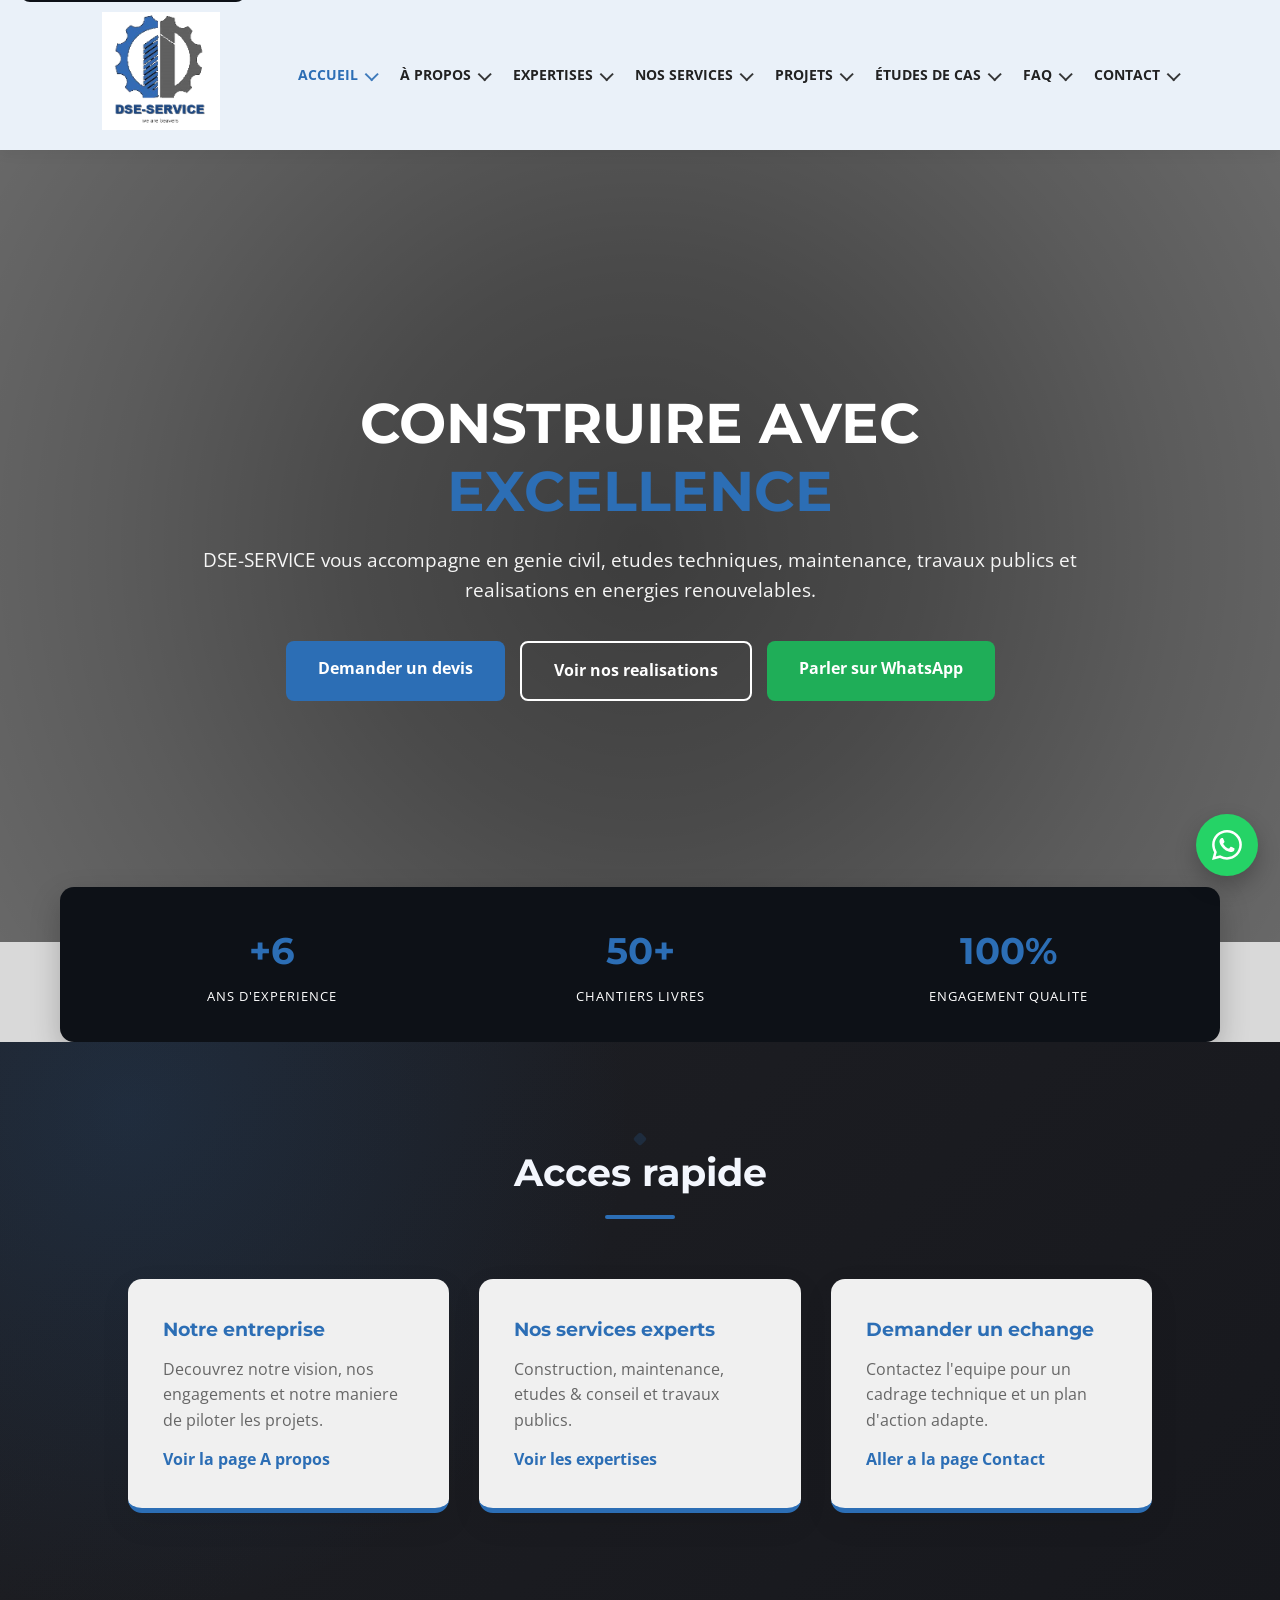
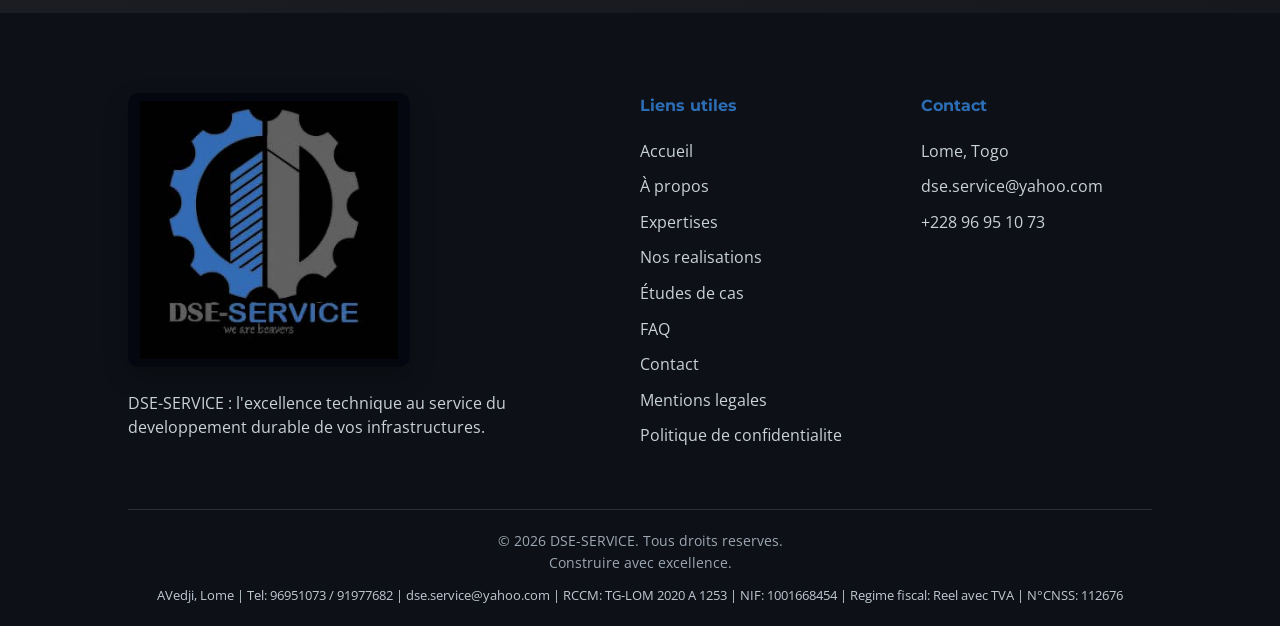
==== commit f5da5017: "Fix cache CSS/JS header dropdown" ====
--- a/index.html
+++ b/index.html
@@ -3,96 +3,23 @@
 <head>
     <meta charset="UTF-8" />
     <meta name="viewport" content="width=device-width, initial-scale=1.0" />
-    <meta name="description" content="DSE-SERVICE : spécialiste en génie civil, construction, maintenance industrielle et études techniques au Togo." />
-    <meta name="keywords" content="construction Togo, génie civil Lomé, bâtiment Togo, entreprise BTP Lomé, maintenance industrielle Togo, études techniques Togo" />
-    <meta name="author" content="DSE-SERVICE" />
+    <meta name="description" content="DSE-SERVICE : accueil, expertise et accompagnement technique pour vos projets au Togo." />
     <meta name="theme-color" content="#2c6eb5" />
     <meta name="robots" content="index, follow" />
-
-    <!-- Open Graph -->
     <meta property="og:type" content="website" />
-    <meta property="og:title" content="DSE-SERVICE | Construction & Génie Civil" />
-    <meta property="og:description" content="DSE-SERVICE : expert en génie civil, construction et maintenance industrielle au Togo." />
+    <meta property="og:title" content="Accueil | DSE-SERVICE" />
+    <meta property="og:description" content="Decouvrez DSE-SERVICE et accedez rapidement a nos pages dediees." />
     <meta property="og:image" content="https://www.dse-service.com/images/dse-service-og-image.jpg" />
     <meta property="og:url" content="https://www.dse-service.com/" />
-    <meta property="og:locale" content="fr_FR" />
-    <meta property="og:site_name" content="DSE-SERVICE" />
-
     <link rel="canonical" href="https://www.dse-service.com/" />
-    <title>DSE-SERVICE | Construction & Génie Civil</title>
+    <title>Accueil | DSE-SERVICE</title>
 
     <link rel="icon" type="image/png" href="logo.png" />
     <link rel="apple-touch-icon" href="logo.png" />
-
     <link rel="preconnect" href="https://fonts.googleapis.com" />
     <link rel="preconnect" href="https://fonts.gstatic.com" crossorigin />
     <link href="https://fonts.googleapis.com/css2?family=Montserrat:wght@400;700;800&family=Open+Sans:wght@400;600;700&display=swap" rel="stylesheet" />
-
-    <link rel="stylesheet" href="style.css" />
-
-    <!-- Données structurées SEO -->
-    <script type="application/ld+json">
-    {
-      "@context": "https://schema.org",
-      "@type": "LocalBusiness",
-      "name": "DSE-SERVICE",
-      "image": "https://www.dse-service.com/images/dse-service-og-image.jpg",
-      "url": "https://www.dse-service.com/",
-      "telephone": "+22896951073",
-      "email": "dse.service@yahoo.com",
-      "sameAs": [
-        "https://wa.me/22896951073",
-        "https://www.google.com/maps?q=Lom%C3%A9"
-      ],
-      "openingHoursSpecification": [
-        {
-          "@type": "OpeningHoursSpecification",
-          "dayOfWeek": ["Monday", "Tuesday", "Wednesday", "Thursday", "Friday", "Saturday"],
-          "opens": "08:00",
-          "closes": "18:00"
-        }
-      ],
-      "address": {
-        "@type": "PostalAddress",
-        "streetAddress": "Lomé, Togo",
-        "addressLocality": "Lomé",
-        "addressCountry": "TG"
-      },
-      "description": "Entreprise spécialisée en génie civil, construction, maintenance industrielle et études techniques au Togo."
-    }
-    </script>
-    <script type="application/ld+json">
-    {
-      "@context": "https://schema.org",
-      "@type": "FAQPage",
-      "mainEntity": [
-        {
-          "@type": "Question",
-          "name": "Travaillez-vous avec les particuliers ?",
-          "acceptedAnswer": {
-            "@type": "Answer",
-            "text": "Oui, nous accompagnons aussi bien les particuliers que les entreprises et institutions."
-          }
-        },
-        {
-          "@type": "Question",
-          "name": "Faites-vous les plans et devis ?",
-          "acceptedAnswer": {
-            "@type": "Answer",
-            "text": "Oui, nous réalisons les études techniques, les plans et les estimations budgétaires."
-          }
-        },
-        {
-          "@type": "Question",
-          "name": "Intervenez-vous uniquement à Lomé ?",
-          "acceptedAnswer": {
-            "@type": "Answer",
-            "text": "Non, nous pouvons intervenir dans plusieurs zones selon la nature du projet."
-          }
-        }
-      ]
-    }
-    </script>
+    <link rel="stylesheet" href="style.css?v=20260411" />
 </head>
 <body>
 <a class="skip-link" href="#contenu-principal">Aller au contenu principal</a>
@@ -100,26 +27,31 @@
 
     <header id="masthead">
         <div class="logo-container">
-            <a href="#accueil" class="logo-link" aria-label="Retour à l'accueil DSE-SERVICE">
+            <a href="index.html" class="logo-link" aria-label="Retour a l'accueil DSE-SERVICE">
                 <img src="logo.png" alt="Logo DSE-SERVICE" width="295" height="295" decoding="async" />
             </a>
         </div>
 
         <div class="header-right">
-            <a href="tel:+22896951073" class="header-phone" aria-label="Appeler DSE-SERVICE">
-                🇹🇬 +228 96 95 10 73
-            </a>
-
-            <button class="menu-toggle" aria-label="Ouvrir le menu" aria-haspopup="true" aria-expanded="false" aria-controls="main-navigation">☰</button>
+            <button class="menu-toggle" aria-label="Ouvrir le menu" aria-haspopup="true" aria-expanded="false" aria-controls="main-navigation">&#9776;</button>
 
             <nav id="main-navigation" class="main-navigation" aria-label="Navigation principale">
-                <a href="#accueil">Accueil</a>
-                <a href="#apropos">À propos</a>
-                <a href="#expertises">Expertises</a>
-                <a href="#projets">Projets</a>
-                <a href="#etudes-cas">Études de cas</a>
-                <a href="#faq">FAQ</a>
-                <a href="#contact">Contact</a>
+                <a href="index.html" aria-current="page">Accueil</a>
+                <a href="apropos.html">&Agrave; propos</a>
+                <a href="expertises.html">Expertises</a>
+                <div class="nav-dropdown">
+                    <a href="nos-services.html" class="nav-dropdown-toggle">Nos services</a>
+                    <div class="nav-dropdown-menu" role="menu" aria-label="Sous-menu nos services">
+                        <a href="service-construction.html">Construction</a>
+                        <a href="service-maintenance.html">Maintenance</a>
+                        <a href="service-etudes-conseil.html">Etudes &amp; Conseil</a>
+                        <a href="service-travaux-publics.html">Travaux Publics</a>
+                    </div>
+                </div>
+                <a href="projets.html">Projets</a>
+                <a href="etudes-de-cas.html">&Eacute;tudes de cas</a>
+                <a href="faq.html">FAQ</a>
+                <a href="contact.html">Contact</a>
             </nav>
         </div>
     </header>
@@ -129,14 +61,13 @@
             <div class="hero-content fade-in">
                 <h1>Construire avec <span>excellence</span></h1>
                 <p>
-                    DSE-SERVICE : votre partenaire de confiance pour des projets d'ETude-Dimensionnement et Realisation des Travaux
-                    en Energie Renouvelable-d'Informatique-de Géomantique-Batiment-Assistance Conseils et Formation.
-                    
+                    DSE-SERVICE vous accompagne en genie civil, etudes techniques, maintenance, travaux
+                    publics et realisations en energies renouvelables.
                 </p>
 
                 <div class="hero-buttons">
-                    <a href="#contact" class="btn-cta">Demander un devis</a>
-                    <a href="#projets" class="btn-cta btn-secondary">Voir nos réalisations</a>
+                    <a href="contact.html" class="btn-cta">Demander un devis</a>
+                    <a href="projets.html" class="btn-cta btn-secondary">Voir nos realisations</a>
                     <a href="https://wa.me/22896951073?text=Bonjour%20DSE-SERVICE%2C%20je%20souhaite%20demander%20un%20devis%20pour%20mon%20projet." class="btn-cta btn-cta-whatsapp" target="_blank" rel="noopener noreferrer">Parler sur WhatsApp</a>
                 </div>
             </div>
@@ -145,317 +76,42 @@
         <div class="stats-bar fade-in">
             <div class="stat-item">
                 <h3>+6</h3>
-                <p>Ans d'expérience</p>
+                <p>Ans d'experience</p>
             </div>
             <div class="stat-item">
                 <h3>50+</h3>
-                <p>Chantiers livrés</p>
+                <p>Chantiers livres</p>
             </div>
             <div class="stat-item">
                 <h3>100%</h3>
-                <p>Engagement qualité</p>
+                <p>Engagement qualite</p>
             </div>
         </div>
 
-        <section class="section-padding fade-in" id="apropos">
+        <section class="section-padding fade-in">
             <div class="section-title">
-                <h2>À propos de nous</h2>
+                <h2>Acces rapide</h2>
             </div>
-            <p class="section-subtext">
-                DSE-SERVICE est une entreprise spécialisée dans le génie civil,
-                la construction, la maintenance industrielle et les Réalisation en Energie Renouvelable-d'informatique.
-                Nous accompagnons les particuliers, entreprises et institutions dans la
-                réalisation de projets fiables, durables et innovants.
-            </p>
-        </section>
-
-        <section class="section-padding bg-light fade-in" id="pourquoi-nous">
-            <div class="section-title">
-                <h2>Pourquoi choisir DSE-SERVICE ?</h2>
-            </div>
-
             <div class="services-grid">
-                <div class="service-card">
-                    <h3>Expertise technique</h3>
-                    <p>Une équipe compétente pour des solutions fiables et adaptées à chaque projet.</p>
-                </div>
-
-                <div class="service-card">
-                    <h3>Respect des délais</h3>
-                    <p>Nous assurons un suivi rigoureux afin de livrer vos projets dans les meilleurs délais.</p>
-                </div>
-
-                <div class="service-card">
-                    <h3>Qualité & durabilité</h3>
-                    <p>Nos réalisations sont pensées pour durer et répondre aux normes du secteur.</p>
-                </div>
-            </div>
-        </section>
-
-        <section class="section-padding fade-in" id="expertises">
-            <div class="section-title">
-                <h2>Nos Services Experts</h2>
-            </div>
-
-            <div class="services-grid">
-                <div class="service-card">
-                    <h3>Construction</h3>
-                    <p>Conception et réalisation de bâtiments résidentiels, commerciaux et industriels avec une précision d’ingénierie.</p>
-                    <a href="service-construction.html" class="service-link">Découvrir ce service</a>
-                </div>
-
-                <div class="service-card">
-                    <h3>Maintenance</h3>
-                    <p>Réhabilitation de structures et maintenance industrielle pour garantir la pérennité de vos installations.</p>
-                    <a href="service-maintenance.html" class="service-link">Découvrir ce service</a>
-                </div>
-
-                <div class="service-card">
-                    <h3>Études & Conseil</h3>
-                    <p>Analyse technique, plans, devis, accompagnement et suivi de chantier rigoureux à chaque étape.</p>
-                    <a href="service-etudes-conseil.html" class="service-link">Découvrir ce service</a>
-                </div>
-
-                <div class="service-card">
-                    <h3>Travaux Publics</h3>
-                    <p>Aménagements, ouvrages en béton, infrastructures diverses et interventions techniques spécialisées.</p>
-                    <a href="service-travaux-publics.html" class="service-link">Découvrir ce service</a>
-                </div>
-            </div>
-        </section>
-
-        <section class="section-padding fade-in" id="engagements">
-            <div class="section-title">
-                <h2>Nos Engagements Terrain</h2>
-            </div>
-
-            <div class="trust-grid">
-                <article class="trust-item">
-                    <h3>Pilotage de chantier structuré</h3>
-                    <p>Nous validons les étapes clés avec un planning clair, des points d’avancement réguliers et une coordination continue.</p>
+                <article class="service-card">
+                    <h3>Notre entreprise</h3>
+                    <p>Decouvrez notre vision, nos engagements et notre maniere de piloter les projets.</p>
+                    <a href="apropos.html" class="service-link">Voir la page A propos</a>
                 </article>
-
-                <article class="trust-item">
-                    <h3>Transparence budget & délais</h3>
-                    <p>Chaque devis est détaillé, chaque changement est documenté, et nous signalons rapidement tout impact coût ou calendrier.</p>
+                <article class="service-card">
+                    <h3>Nos services experts</h3>
+                    <p>Construction, maintenance, etudes & conseil et travaux publics.</p>
+                    <a href="expertises.html" class="service-link">Voir les expertises</a>
                 </article>
-
-                <article class="trust-item">
-                    <h3>Qualité contrôlée</h3>
-                    <p>Contrôles techniques sur site, suivi des finitions et remise de livrables pour garantir des réalisations solides et durables.</p>
-                </article>
-
-                <article class="trust-item">
-                    <h3>Conformité documentaire</h3>
-                    <p>Documents administratifs et techniques disponibles sur demande: pièces légales, attestations et éléments contractuels.</p>
+                <article class="service-card">
+                    <h3>Demander un echange</h3>
+                    <p>Contactez l'equipe pour un cadrage technique et un plan d'action adapte.</p>
+                    <a href="contact.html" class="service-link">Aller a la page Contact</a>
                 </article>
             </div>
         </section>
 
-        <section class="section-padding bg-light fade-in" id="projets">
-            <div class="section-title">
-                <h2>Nos Réalisations</h2>
-            </div>
-
-            <div class="projets-grid">
-                <div class="project-card">
-                    <img src="images/projet1-320.jpg" srcset="images/projet1-320.jpg 320w, images/projet1-477.jpg 477w" sizes="(max-width: 768px) 94vw, (max-width: 1200px) 45vw, 360px" alt="Projet de construction résidentielle" loading="lazy" decoding="async" width="477" height="1032" />
-                    <div class="project-content">
-                        <h3>Construction résidentielle</h3>
-                        <p>Réalisation d’un bâtiment moderne avec suivi technique complet et finitions soignées.</p>
-                    </div>
-                </div>
-
-                <div class="project-card">
-                    <img src="images/projet2-480.jpg" srcset="images/projet2-480.jpg 480w, images/projet2-960.jpg 960w, images/projet2.jpg 1032w" sizes="(max-width: 768px) 94vw, (max-width: 1200px) 45vw, 360px" alt="Projet de réhabilitation structurelle" loading="lazy" decoding="async" width="1032" height="477" />
-                    <div class="project-content">
-                        <h3>Réhabilitation structurelle</h3>
-                        <p>Renforcement et rénovation d’une structure existante pour améliorer sa durabilité.</p>
-                    </div>
-                </div>
-
-                <div class="project-card">
-                    <img src="images/projet3-320.jpg" srcset="images/projet3-320.jpg 320w, images/projet3-477.jpg 477w" sizes="(max-width: 768px) 94vw, (max-width: 1200px) 45vw, 360px" alt="Projet de maintenance industrielle" loading="lazy" decoding="async" width="477" height="1032" />
-                    <div class="project-content">
-                        <h3>Maintenance industrielle</h3>
-                        <p>Intervention technique et maintenance sur site industriel pour optimiser la performance.</p>
-                    </div>
-                </div>
-
-                <div class="project-card">
-                    <img src="images/projet4.jpg" alt="Projet de travaux en energies renouvelables" loading="lazy" decoding="async" />
-                    <div class="project-content">
-                        <h3>Travaux en energies renouvelables</h3>
-                        <p>Realisation d'installations en energies renouvelables avec integration technique adaptee au site.</p>
-                    </div>
-                </div>
-            </div>
-        </section>
-
-        <section class="section-padding fade-in" id="temoignages">
-            <div class="section-title">
-                <h2>Témoignages</h2>
-            </div>
-
-            <div class="testimonials-grid">
-                <div class="service-card">
-                    <p>"Une équipe sérieuse, réactive et professionnelle. Le chantier a été livré dans les délais."</p>
-                    <h3>- Client particulier</h3>
-                </div>
-
-                <div class="service-card">
-                    <p>"Excellente qualité d’exécution et très bon accompagnement technique tout au long du projet."</p>
-                    <h3>- Entreprise partenaire</h3>
-                </div>
-
-                <div class="service-card">
-                    <p>"DSE-SERVICE a su proposer des solutions adaptées à nos besoins avec rigueur et efficacité."</p>
-                    <h3>- Responsable de projet</h3>
-                </div>
-            </div>
-        </section>
-
-        <section class="section-padding bg-light fade-in" id="etudes-cas">
-            <div class="section-title">
-                <h2>Études De Cas</h2>
-            </div>
-            <p class="section-subtext">
-                Extraits de missions réalisées (détails clients anonymisés), structurés par problème, solution, délai et résultat.
-            </p>
-
-            <div class="proof-grid" style="margin-top:34px;">
-                <article class="proof-card">
-                    <h3>Réhabilitation d’un bâtiment résidentiel</h3>
-                    <div class="proof-meta">
-                        <p><strong>Problème:</strong> fissuration et infiltration d’eau sur une structure existante.</p>
-                        <p><strong>Solution:</strong> diagnostic complet, reprise des zones sensibles et traitement durable.</p>
-                        <p><strong>Délai:</strong> chantier phasé pour limiter la gêne des occupants.</p>
-                        <p><strong>Résultat:</strong> structure stabilisée et conformité validée à la réception.</p>
-                    </div>
-                </article>
-
-                <article class="proof-card">
-                    <h3>Maintenance technique sur site industriel</h3>
-                    <div class="proof-meta">
-                        <p><strong>Problème:</strong> interruptions récurrentes dues à des équipements vieillissants.</p>
-                        <p><strong>Solution:</strong> plan de maintenance préventive et interventions correctives ciblées.</p>
-                        <p><strong>Délai:</strong> exécution coordonnée avec les plages d’exploitation du site.</p>
-                        <p><strong>Résultat:</strong> baisse des arrêts non planifiés et meilleure continuité d’activité.</p>
-                    </div>
-                </article>
-
-                <article class="proof-card">
-                    <h3>Études techniques avant lancement d’ouvrage</h3>
-                    <div class="proof-meta">
-                        <p><strong>Problème:</strong> incertitudes sur le budget et le calendrier de mise en œuvre.</p>
-                        <p><strong>Solution:</strong> études préalables, chiffrage détaillé et phasage opérationnel.</p>
-                        <p><strong>Délai:</strong> livrables remis selon le calendrier de décision client.</p>
-                        <p><strong>Résultat:</strong> projet cadré avec visibilité claire sur coûts, risques et priorités.</p>
-                    </div>
-                </article>
-            </div>
-
-            <p style="text-align:center;margin-top:28px;">
-                <a href="etudes-de-cas.html" class="btn-cta">Voir toutes les études de cas</a>
-            </p>
-        </section>
-
-        <section class="section-padding fade-in">
-            <div class="cta-band">
-                <h2>Vous avez un projet ?</h2>
-                <p>
-                    Construction, réhabilitation, maintenance ou études techniques :
-                    notre équipe est prête à vous accompagner de l’idée à la réalisation.
-                </p>
-                <a href="#contact" class="btn-cta">Obtenir un devis rapide</a>
-            </div>
-        </section>
-
-        <section class="section-padding bg-light fade-in" id="faq">
-            <div class="section-title">
-                <h2>Questions fréquentes</h2>
-            </div>
-
-            <div class="faq-grid">
-                <div class="service-card">
-                    <h3>Travaillez-vous avec les particuliers ?</h3>
-                    <p>Oui, nous accompagnons aussi bien les particuliers que les entreprises et institutions.</p>
-                </div>
-
-                <div class="service-card">
-                    <h3>Faites-vous les plans et devis ?</h3>
-                    <p>Oui, nous réalisons les études techniques, les plans et les estimations budgétaires.</p>
-                </div>
-
-                <div class="service-card">
-                    <h3>Intervenez-vous uniquement à Lomé ?</h3>
-                    <p>Non, nous pouvons intervenir dans plusieurs zones selon la nature du projet.</p>
-                </div>
-            </div>
-        </section>
-
-        <section class="section-padding fade-in" id="contact">
-            <div class="section-title">
-                <h2>Contactez-nous</h2>
-            </div>
-
-            <div class="contact-wrapper">
-                <form class="contact-form" action="https://formspree.io/f/mqegovqg" method="POST" id="contact-form">
-                    <label for="name" class="sr-only">Nom complet</label>
-                    <input id="name" name="name" type="text" placeholder="Nom complet" autocomplete="name" aria-describedby="form-error form-status" required />
-                    <label for="email" class="sr-only">Adresse email</label>
-                    <input id="email" name="email" type="email" placeholder="Adresse email" autocomplete="email" aria-describedby="form-error form-status" required />
-                    <label for="message" class="sr-only">Décrivez votre projet</label>
-                    <textarea id="message" name="message" rows="6" placeholder="Décrivez votre projet ou votre demande..." aria-describedby="form-error form-status" required></textarea>
-                    <label for="service" class="sr-only">Service concerné</label>
-                    <select id="service" name="service" aria-describedby="form-error form-status" required>
-                        <option value="" selected disabled>Service concerné</option>
-                        <option value="construction">Construction</option>
-                        <option value="maintenance">Maintenance</option>
-                        <option value="etudes-conseil">Études & Conseil</option>
-                        <option value="travaux-publics">Travaux Publics</option>
-                        <option value="autre">Autre</option>
-                    </select>
-
-                    <input type="hidden" name="_subject" value="Nouvelle demande depuis DSE-SERVICE" />
-                    <input type="hidden" name="_next" value="https://www.dse-service.com/merci.html" />
-                    <input type="hidden" name="lead_source" value="website-dse-service" />
-                    <input id="website" name="website" type="text" placeholder="Votre site web" class="hidden" autocomplete="off" />
-
-                    <p id="form-error" class="contact-feedback is-error" role="alert" hidden>
-                        Veuillez remplir correctement tous les champs.
-                    </p>
-                    <p id="form-status" class="contact-feedback is-success" role="status" aria-live="polite" hidden></p>
-
-                    <button type="submit" id="contact-submit">Envoyer la demande</button>
-                    <p class="form-note">Réponse estimée: sous 24h ouvrées.</p>
-                </form>
-
-                <div class="contact-info-box">
-                    <h3>Informations de contact</h3>
-                    <p>📍 Lomé, Togo</p>
-                    <p>📞 <a href="tel:+22896951073">+228 96 95 10 73</a></p>
-                    <p>📧 <a href="mailto:dse.service@yahoo.com">dse.service@yahoo.com</a></p>
-                    <p>🕒 Lun - Sam : 08h00 à 18h00</p>
-
-                    <div class="map-box">
-                        <iframe
-                            id="contact-map"
-                            src="https://www.google.com/maps?q=Lomé&output=embed"
-                            width="100%"
-                            height="300"
-                            title="Carte de localisation de DSE-SERVICE à Lomé"
-                            style="border:0;"
-                            loading="lazy"
-                            allowfullscreen=""
-                            referrerpolicy="no-referrer-when-downgrade">
-                        </iframe>
-                    </div>
-                </div>
-            </div>
-        </section>
-
-        <a href="#accueil" class="back-to-top" aria-label="Retour en haut" aria-hidden="true">↑</a>
+        <a href="#accueil" class="back-to-top" aria-label="Retour en haut" aria-hidden="true">&#8593;</a>
 
         <a href="https://wa.me/22896951073?text=Bonjour%20DSE-SERVICE%2C%20je%20souhaite%20demander%20un%20devis%20pour%20mon%20projet." class="whatsapp" target="_blank" rel="noopener noreferrer" aria-label="Contact WhatsApp">
             <img src="images/whatsapp-icon.svg" alt="WhatsApp" width="35" height="35" loading="lazy" decoding="async" />
@@ -465,42 +121,41 @@
     <footer id="colophon">
         <div class="footer-content">
             <div class="footer-logo">
-                <img src="logo.png" alt="Logo DSE-SERVICE" width="295" height="295" loading="lazy" decoding="async" />
-                <p>DSE-SERVICE : l’excellence technique au service du développement durable de vos infrastructures.</p>
+                <img src="logo-black-original.png" alt="Logo DSE-SERVICE" width="295" height="295" loading="lazy" decoding="async" />
+                <p>DSE-SERVICE : l'excellence technique au service du developpement durable de vos infrastructures.</p>
             </div>
 
             <div class="footer-nav">
                 <h4>Liens utiles</h4>
-                <a href="#apropos">À propos</a>
-                <a href="#projets">Nos réalisations</a>
-                <a href="service-construction.html">Service Construction</a>
-                <a href="service-maintenance.html">Service Maintenance</a>
-                <a href="service-etudes-conseil.html">Service Études & Conseil</a>
-                <a href="service-travaux-publics.html">Service Travaux Publics</a>
-                <a href="etudes-de-cas.html">Études de cas</a>
-                <a href="#contact">Contact</a>
-                <a href="mentions-legales.html">Mentions légales</a>
-                <a href="politique-confidentialite.html">Politique de confidentialité</a>
+                <a href="index.html">Accueil</a>
+                <a href="apropos.html">&Agrave; propos</a>
+                <a href="expertises.html">Expertises</a>
+                <a href="projets.html">Nos realisations</a>
+                <a href="etudes-de-cas.html">&Eacute;tudes de cas</a>
+                <a href="faq.html">FAQ</a>
+                <a href="contact.html">Contact</a>
+                <a href="mentions-legales.html">Mentions legales</a>
+                <a href="politique-confidentialite.html">Politique de confidentialite</a>
             </div>
 
             <div class="footer-contact">
                 <h4>Contact</h4>
-                <p>📍 Lomé, Togo</p>
-                <p>📧 dse.service@yahoo.com</p>
-                <p>📞 +228 96 95 10 73</p>
+                <p>Lome, Togo</p>
+                <p>dse.service@yahoo.com</p>
+                <p>+228 96 95 10 73</p>
             </div>
         </div>
 
         <div class="footer-bottom">
-            <p>&copy; 2026 DSE-SERVICE. Tous droits réservés. <br>Construire avec excellence.</p>
+            <p>&copy; 2026 DSE-SERVICE. Tous droits reserves.<br />Construire avec excellence.</p>
             <p class="footer-regulatory">
-                AVédji, Lomé | Tel: 96951073 / 91977682 | dse.service@yahoo.com | RCCM: TG-LOM 2020 A 1253 | NIF: 1001668454 | Régime fiscal: Réel avec TVA | N°CNSS: 112676
+                AVedji, Lome | Tel: 96951073 / 91977682 | dse.service@yahoo.com | RCCM: TG-LOM 2020 A 1253 | NIF: 1001668454 | Regime fiscal: Reel avec TVA | N&deg;CNSS: 112676
             </p>
         </div>
     </footer>
 </div>
 
 <script src="analytics-config.js"></script>
-<script src="script.js"></script>
+<script src="script.js?v=20260411"></script>
 </body>
 </html>
--- a/style.css
+++ b/style.css
@@ -116,8 +116,9 @@
 }
 
 .logo-container img {
-    height: 70px;
+    height: 118px;
     width: auto;
+    filter: none;
 }
 
 .logo-link {
@@ -139,6 +140,69 @@
 .main-navigation {
     display: flex;
     align-items: center;
+}
+
+.nav-dropdown {
+    position: relative;
+    display: inline-flex;
+    align-items: center;
+    margin-left: 24px;
+    padding-bottom: 10px;
+    margin-bottom: -10px;
+}
+
+.nav-dropdown .nav-dropdown-toggle {
+    margin-left: 0;
+}
+
+.nav-dropdown-menu {
+    position: absolute;
+    top: 100%;
+    left: 0;
+    min-width: 260px;
+    padding: 10px;
+    border-radius: 12px;
+    background: linear-gradient(160deg, #105f74, #0d4966);
+    border: 1px solid rgba(255, 255, 255, 0.14);
+    box-shadow: 0 16px 34px rgba(5, 13, 22, 0.38);
+    opacity: 0;
+    visibility: hidden;
+    pointer-events: none;
+    transform: translateY(8px);
+    transition: opacity 0.2s ease, visibility 0.2s ease, transform 0.2s ease;
+    z-index: 1200;
+}
+
+.nav-dropdown:hover .nav-dropdown-menu,
+.nav-dropdown:focus-within .nav-dropdown-menu,
+.nav-dropdown.is-open .nav-dropdown-menu {
+    opacity: 1;
+    visibility: visible;
+    pointer-events: auto;
+    transform: translateY(0);
+}
+
+.main-navigation .nav-dropdown-menu a {
+    margin: 0;
+    padding: 10px 12px;
+    width: 100%;
+    border-radius: 8px;
+    color: #e8f4ff;
+    font-size: 0.9rem;
+    text-transform: none;
+    justify-content: flex-start;
+    gap: 0;
+    display: flex;
+}
+
+.main-navigation .nav-dropdown-menu a::after {
+    display: none;
+}
+
+.main-navigation .nav-dropdown-menu a:hover,
+.main-navigation .nav-dropdown-menu a[aria-current="page"] {
+    color: #ffffff;
+    background: rgba(255, 255, 255, 0.12);
 }
 
 .main-navigation a {
@@ -713,6 +777,33 @@
     margin-top: 10px;
     color: var(--text-light);
     font-size: 0.92rem;
+}
+
+.consent-group {
+    display: grid;
+    grid-template-columns: auto 1fr;
+    gap: 10px;
+    align-items: flex-start;
+    margin: 8px 0 4px;
+}
+
+.consent-group input[type="checkbox"] {
+    width: 20px;
+    height: 20px;
+    margin-top: 2px;
+    cursor: pointer;
+}
+
+.consent-label {
+    font-size: 0.95rem;
+    line-height: 1.5;
+    color: #4d5b6b;
+    font-weight: 400;
+}
+
+.consent-label a {
+    color: #4d5b6b;
+    text-decoration: underline;
 }
 
 .contact-info-box {
@@ -956,6 +1047,10 @@
 }
 
 @media (max-width: 768px) {
+    .logo-container img {
+        height: 96px;
+    }
+
     #masthead {
         flex-direction: column;
         align-items: flex-start;
@@ -984,6 +1079,35 @@
     .main-navigation a {
         margin: 10px 0;
         font-size: 0.92rem;
+    }
+
+    .nav-dropdown {
+        width: 100%;
+        margin-left: 0;
+        display: block;
+    }
+
+    .nav-dropdown .nav-dropdown-toggle {
+        margin: 10px 0;
+    }
+
+    .nav-dropdown-menu {
+        position: static;
+        opacity: 1;
+        visibility: visible;
+        transform: none;
+        min-width: 0;
+        width: 100%;
+        margin: 0 0 10px;
+        padding: 6px;
+        box-shadow: none;
+        border-radius: 10px;
+    }
+
+    .main-navigation .nav-dropdown-menu a {
+        margin: 0;
+        font-size: 0.9rem;
+        padding: 10px 12px;
     }
 
     .hero {
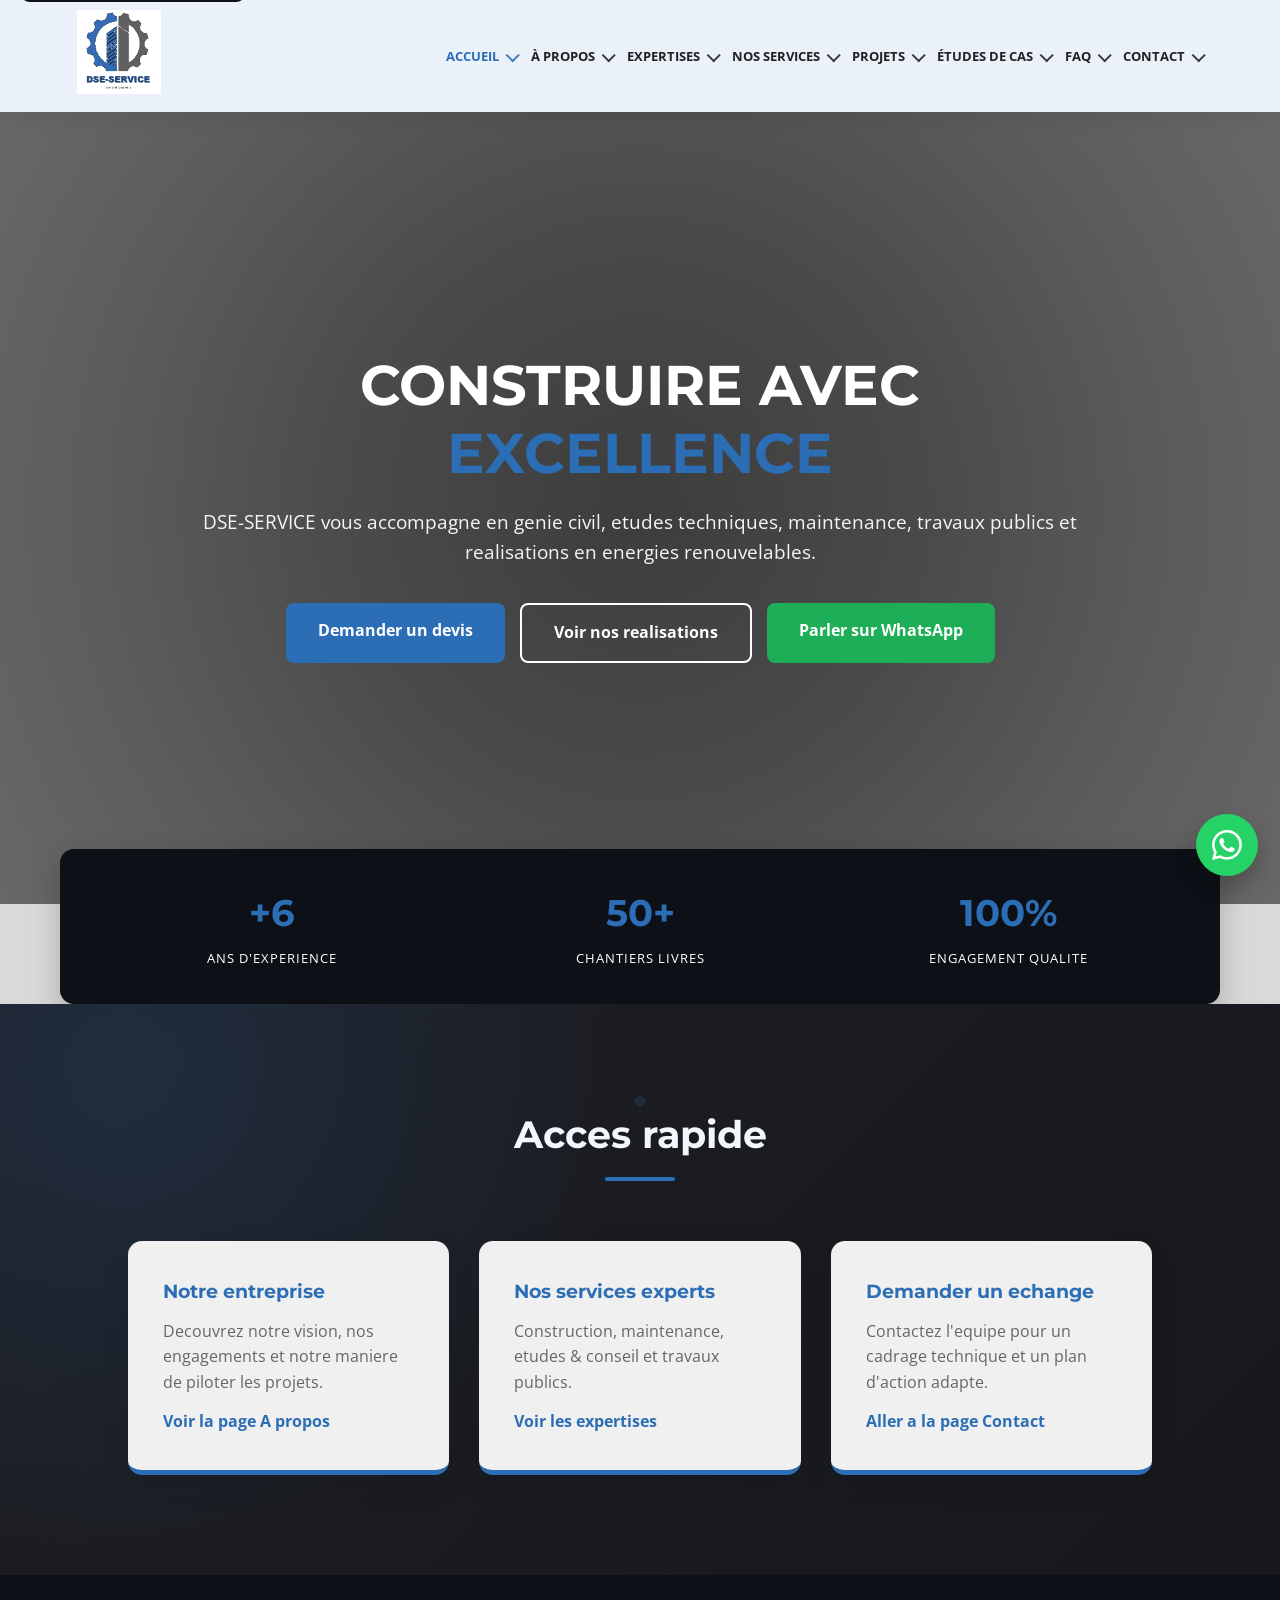
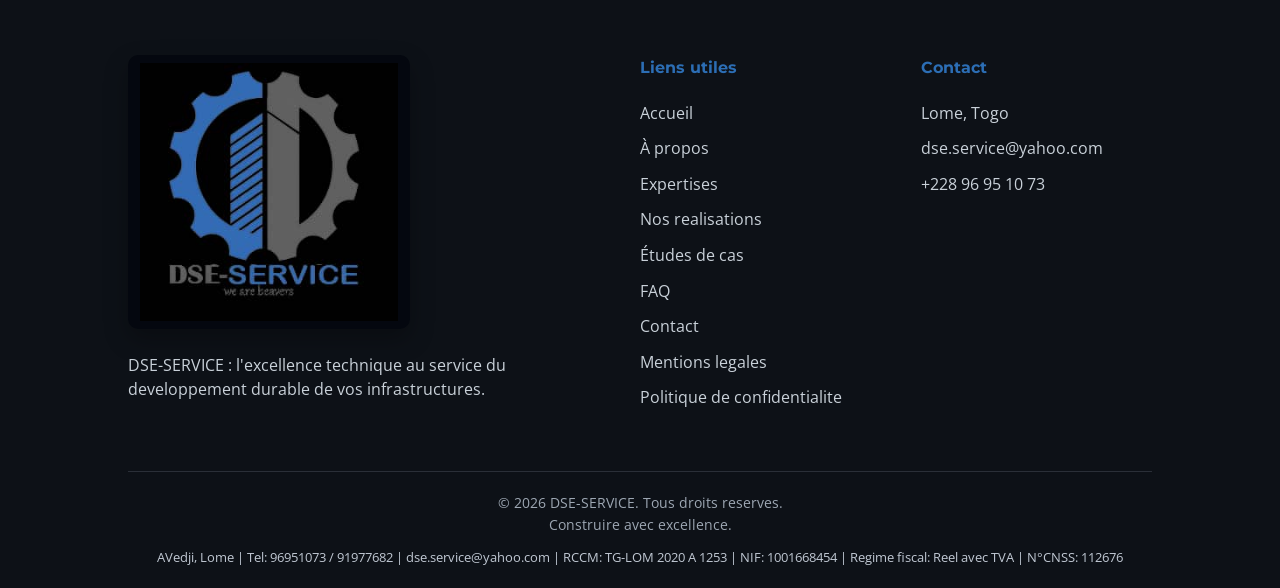
==== commit 472baa7a: "Ajout favicon" ====
--- a/index.html
+++ b/index.html
@@ -20,6 +20,7 @@
     <link rel="preconnect" href="https://fonts.gstatic.com" crossorigin />
     <link href="https://fonts.googleapis.com/css2?family=Montserrat:wght@400;700;800&family=Open+Sans:wght@400;600;700&display=swap" rel="stylesheet" />
     <link rel="stylesheet" href="style.css?v=20260411" />
+    <link rel="icon" href="/favicon.ico">
 </head>
 <body>
 <a class="skip-link" href="#contenu-principal">Aller au contenu principal</a>
--- a/style.css
+++ b/style.css
@@ -74,10 +74,10 @@
     flex-direction: column;
 }
 
-a:focus,
-button:focus,
-input:focus,
-textarea:focus {
+a:focus-visible,
+button:focus-visible,
+input:focus-visible,
+textarea:focus-visible {
     outline: 3px solid var(--primary-blue);
     outline-offset: 2px;
 }
@@ -105,30 +105,43 @@
 #masthead {
     background: rgba(235, 242, 250, 0.96);
     backdrop-filter: blur(10px);
-    padding: 12px 8%;
+    padding: 10px 6%;
     display: flex;
     justify-content: space-between;
     align-items: center;
     position: sticky;
     top: 0;
     z-index: 1000;
-    box-shadow: 0 2px 15px rgba(0,0,0,0.06);
+    box-shadow: 0 4px 20px rgba(0,0,0,0.08);
 }
 
 .logo-container img {
-    height: 118px;
+    height: 84px;
     width: auto;
     filter: none;
 }
 
 .logo-link {
     display: inline-block;
+    line-height: 0;
+}
+
+.logo-link:focus {
+    outline: none;
+}
+
+.logo-link:focus-visible {
+    outline: none;
+    box-shadow: 0 0 0 3px rgba(44, 110, 181, 0.35);
+    border-radius: 10px;
 }
 
 .header-right {
     display: flex;
     align-items: center;
-    gap: 20px;
+    gap: 24px;
+    flex: 1;
+    justify-content: flex-end;
 }
 
 .header-phone {
@@ -140,13 +153,15 @@
 .main-navigation {
     display: flex;
     align-items: center;
+    flex-wrap: nowrap;
+    gap: 14px;
 }
 
 .nav-dropdown {
     position: relative;
     display: inline-flex;
     align-items: center;
-    margin-left: 24px;
+    margin-left: 0;
     padding-bottom: 10px;
     margin-bottom: -10px;
 }
@@ -207,14 +222,15 @@
 
 .main-navigation a {
     color: var(--text-dark);
-    margin-left: 24px;
+    margin-left: 0;
     font-weight: 700;
-    font-size: 0.85rem;
+    font-size: 0.8rem;
     text-transform: uppercase;
     transition: var(--transition);
     display: inline-flex;
     align-items: center;
     gap: 8px;
+    white-space: nowrap;
 }
 
 .main-navigation a::after {
@@ -1044,12 +1060,6 @@
         width: 94%;
         padding: 30px 24px;
     }
-}
-
-@media (max-width: 768px) {
-    .logo-container img {
-        height: 96px;
-    }
 
     #masthead {
         flex-direction: column;
@@ -1074,11 +1084,13 @@
         margin-top: 15px;
         padding-top: 14px;
         border-top: 1px solid rgba(13, 17, 23, 0.12);
+        gap: 0;
     }
 
     .main-navigation a {
         margin: 10px 0;
         font-size: 0.92rem;
+        white-space: normal;
     }
 
     .nav-dropdown {
@@ -1109,6 +1121,12 @@
         font-size: 0.9rem;
         padding: 10px 12px;
     }
+}
+
+@media (max-width: 768px) {
+    .logo-container img {
+        height: 72px;
+    }
 
     .hero {
         background:
@@ -1150,5 +1168,60 @@
     .back-home-link {
         width: min(100%, 280px);
     }
-
-}
+    .skip-link {
+    position: absolute;
+    top: -40px;
+    left: 0;
+    background: #000;
+    color: #fff;
+    padding: 8px;
+    z-index: 100;
+    text-decoration: none;
+}
+
+.skip-link:focus {
+    top: 0;
+}
+
+}
+
+/* SAFETY OVERRIDES FOR HEADER DROPDOWN (DESKTOP) */
+@media (min-width: 993px) {
+    #masthead .nav-dropdown {
+        position: relative !important;
+        display: inline-flex !important;
+        align-items: center !important;
+    }
+
+    #masthead .nav-dropdown .nav-dropdown-menu {
+        position: absolute !important;
+        top: 100% !important;
+        left: 0 !important;
+        min-width: 260px !important;
+        opacity: 0 !important;
+        visibility: hidden !important;
+        pointer-events: none !important;
+        transform: translateY(8px) !important;
+        display: block !important;
+        z-index: 1200 !important;
+    }
+
+    #masthead .nav-dropdown:hover .nav-dropdown-menu,
+    #masthead .nav-dropdown:focus-within .nav-dropdown-menu,
+    #masthead .nav-dropdown.is-open .nav-dropdown-menu {
+        opacity: 1 !important;
+        visibility: visible !important;
+        pointer-events: auto !important;
+        transform: translateY(0) !important;
+    }
+
+    #masthead .nav-dropdown .nav-dropdown-menu a {
+        display: flex !important;
+        width: 100% !important;
+        margin: 0 !important;
+    }
+
+    #masthead .nav-dropdown .nav-dropdown-menu a::after {
+        display: none !important;
+    }
+}
